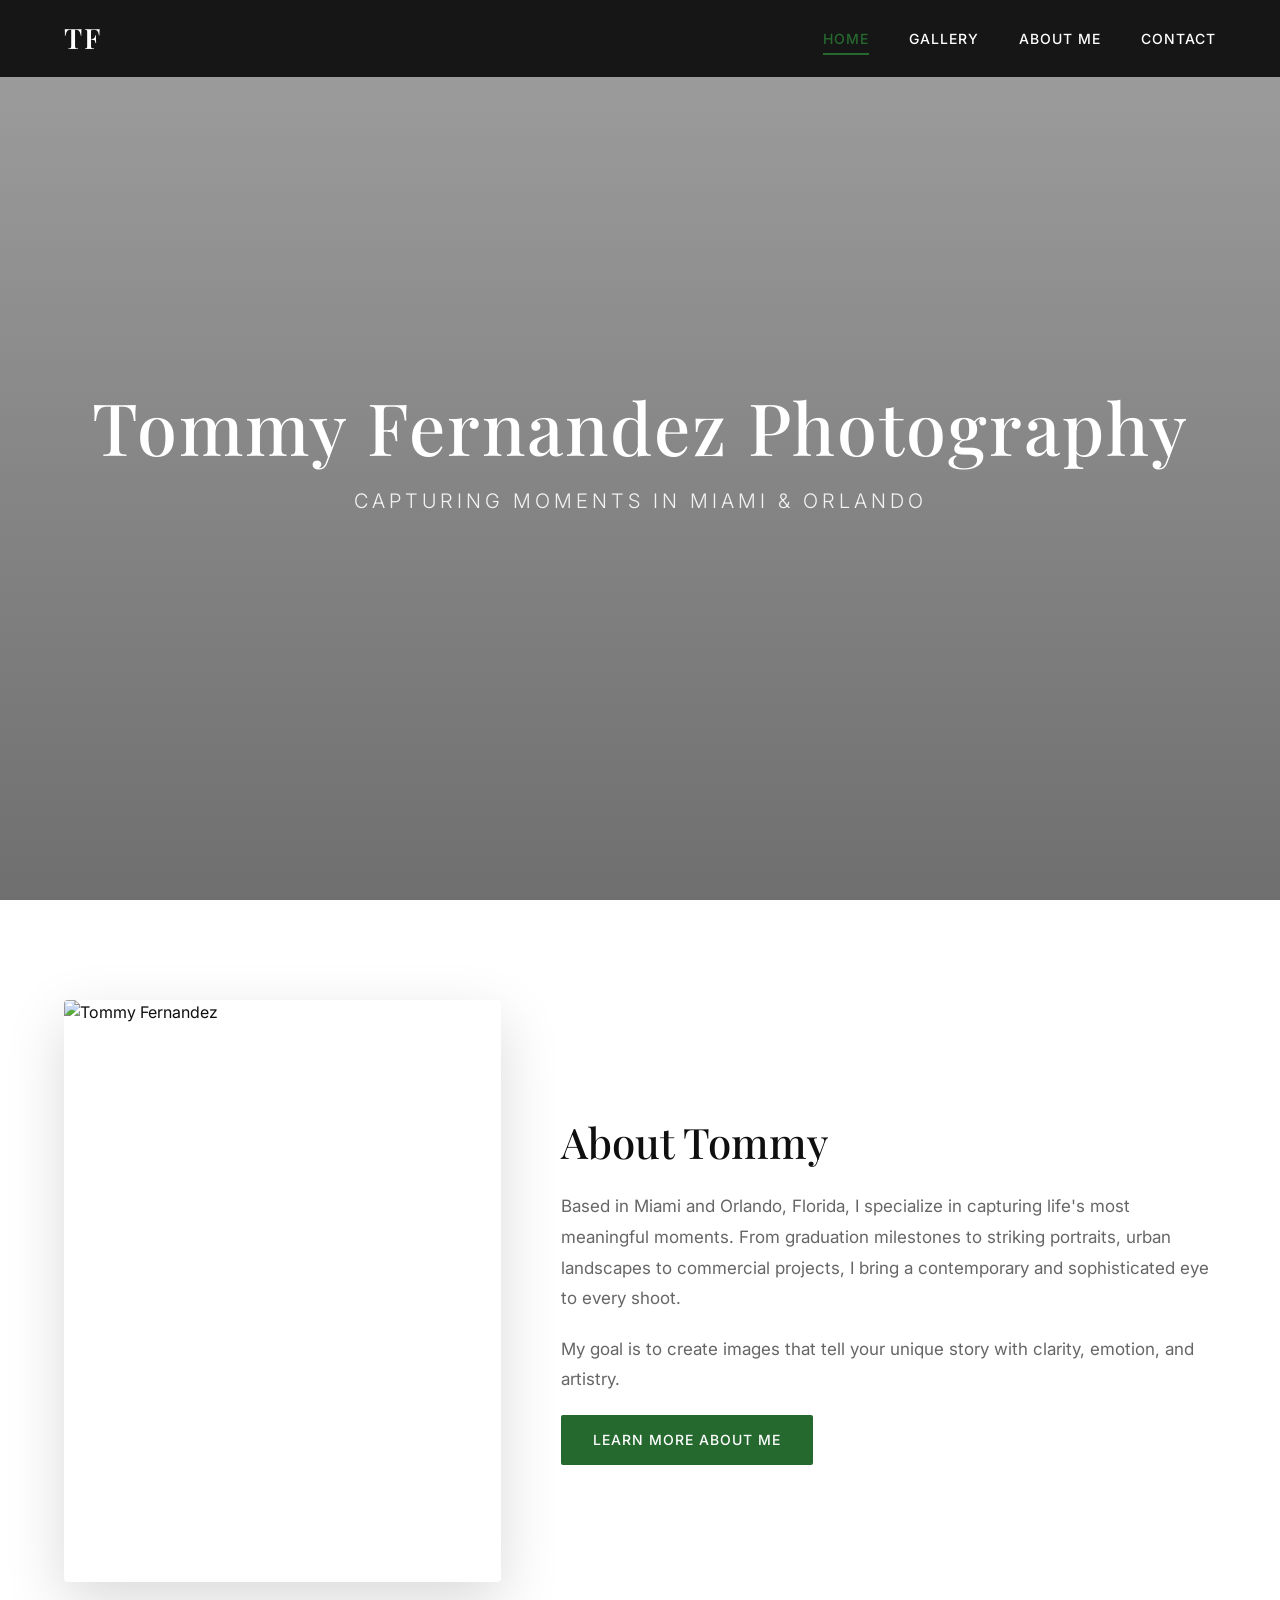
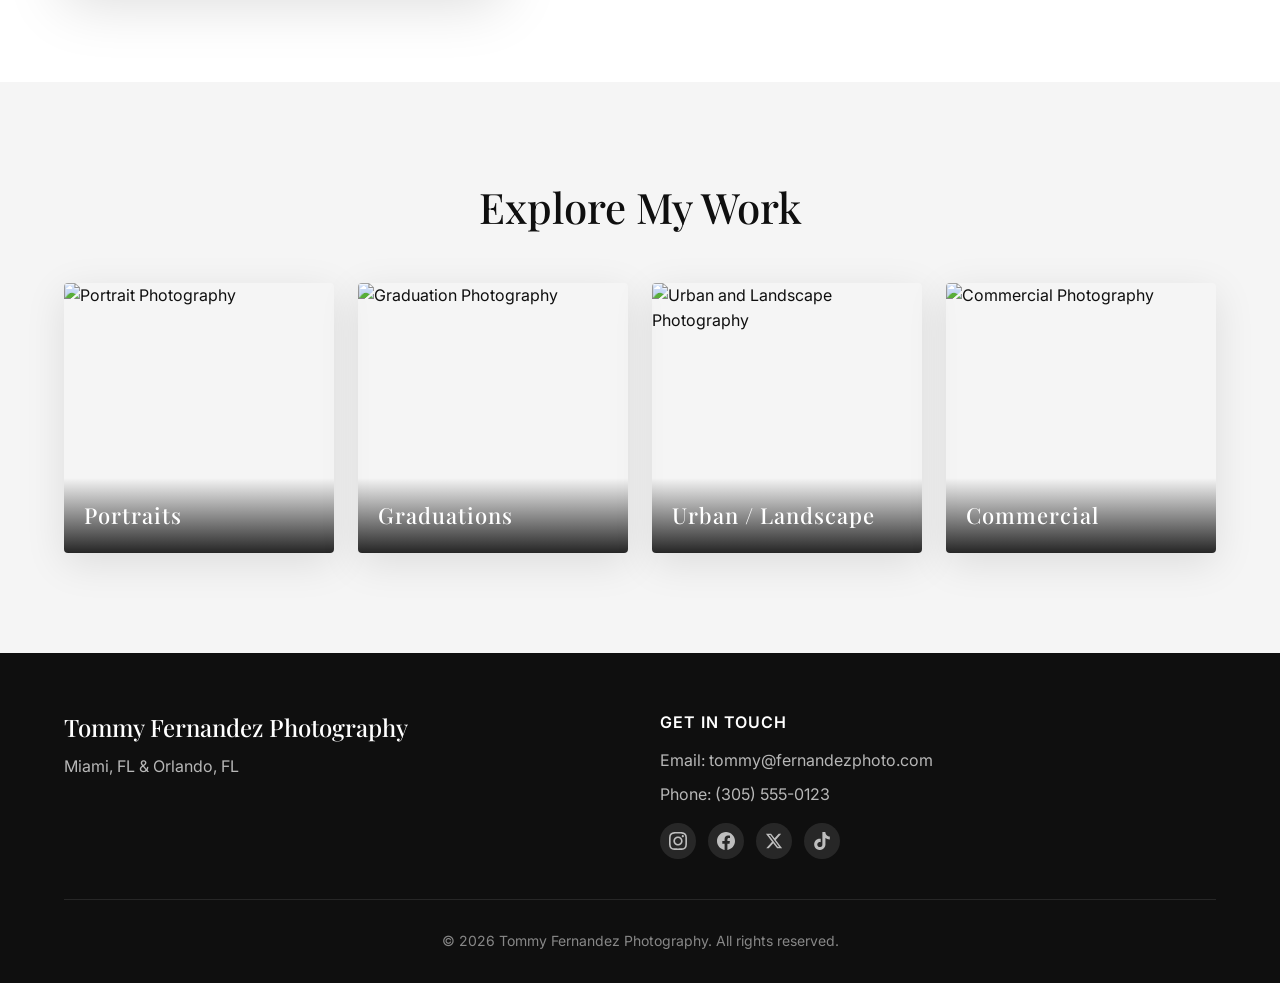
==== index.html @ 4f3be9f7 "Inital repo commit" ====
<!DOCTYPE html>
<html lang="en">
<head>
    <meta charset="UTF-8">
    <meta name="viewport" content="width=device-width, initial-scale=1.0">
    <title>Tommy Fernandez Photography</title>
    <link rel="stylesheet" href="styles.css">
    <link rel="preconnect" href="https://fonts.googleapis.com">
    <link rel="preconnect" href="https://fonts.gstatic.com" crossorigin>
    <link href="https://fonts.googleapis.com/css2?family=Playfair+Display:wght@400;500;600;700&family=Inter:wght@300;400;500;600&display=swap" rel="stylesheet">
</head>
<body>
    <nav class="navbar">
        <div class="nav-container">
            <a href="index.html" class="nav-logo">TF</a>
            <button class="nav-toggle" aria-label="Toggle menu">
                <span></span>
                <span></span>
                <span></span>
            </button>
            <ul class="nav-menu">
                <li><a href="index.html" class="nav-link active">Home</a></li>
                <li><a href="gallery.html" class="nav-link">Gallery</a></li>
                <li><a href="about.html" class="nav-link">About Me</a></li>
                <li><a href="contact.html" class="nav-link">Contact</a></li>
            </ul>
        </div>
    </nav>

    <header class="hero">
        <div class="hero-overlay"></div>
        <div class="hero-content">
            <h1>Tommy Fernandez Photography</h1>
            <p class="hero-tagline">Capturing moments in Miami & Orlando</p>
        </div>
    </header>

    <section class="about-preview">
        <div class="container">
            <div class="about-preview-content">
                <div class="headshot-container">
                    <img src="images/headshot.jpg" alt="Tommy Fernandez" class="headshot">
                </div>
                <div class="about-preview-text">
                    <h2>About Tommy</h2>
                    <p>Based in Miami and Orlando, Florida, I specialize in capturing life's most meaningful moments. From graduation milestones to striking portraits, urban landscapes to commercial projects, I bring a contemporary and sophisticated eye to every shoot.</p>
                    <p>My goal is to create images that tell your unique story with clarity, emotion, and artistry.</p>
                    <a href="about.html" class="btn btn-primary">Learn More About Me</a>
                </div>
            </div>
        </div>
    </section>

    <section class="gallery-categories">
        <div class="container">
            <h2>Explore My Work</h2>
            <div class="category-grid">
                <a href="gallery.html#portraits" class="category-card">
                    <div class="category-image">
                        <img src="images/category-portraits.jpg" alt="Portrait Photography">
                    </div>
                    <div class="category-label">
                        <span>Portraits</span>
                    </div>
                </a>
                <a href="gallery.html#graduations" class="category-card">
                    <div class="category-image">
                        <img src="images/category-graduations.jpg" alt="Graduation Photography">
                    </div>
                    <div class="category-label">
                        <span>Graduations</span>
                    </div>
                </a>
                <a href="gallery.html#urban" class="category-card">
                    <div class="category-image">
                        <img src="images/category-urban.jpg" alt="Urban and Landscape Photography">
                    </div>
                    <div class="category-label">
                        <span>Urban / Landscape</span>
                    </div>
                </a>
                <a href="gallery.html#commercial" class="category-card">
                    <div class="category-image">
                        <img src="images/category-commercial.jpg" alt="Commercial Photography">
                    </div>
                    <div class="category-label">
                        <span>Commercial</span>
                    </div>
                </a>
            </div>
        </div>
    </section>

    <footer class="footer">
        <div class="container">
            <div class="footer-content">
                <div class="footer-info">
                    <h3>Tommy Fernandez Photography</h3>
                    <p>Miami, FL & Orlando, FL</p>
                </div>
                <div class="footer-contact">
                    <h4>Get in Touch</h4>
                    <p>Email: tommy@fernandezphoto.com</p>
                    <p>Phone: (305) 555-0123</p>
                    <div class="footer-social">
                        <a href="https://instagram.com" target="_blank" rel="noopener noreferrer" class="footer-social-icon" aria-label="Instagram">
                            <svg viewBox="0 0 24 24" fill="currentColor"><path d="M12 2.163c3.204 0 3.584.012 4.85.07 3.252.148 4.771 1.691 4.919 4.919.058 1.265.069 1.645.069 4.849 0 3.205-.012 3.584-.069 4.849-.149 3.225-1.664 4.771-4.919 4.919-1.266.058-1.644.07-4.85.07-3.204 0-3.584-.012-4.849-.07-3.26-.149-4.771-1.699-4.919-4.92-.058-1.265-.07-1.644-.07-4.849 0-3.204.013-3.583.07-4.849.149-3.227 1.664-4.771 4.919-4.919 1.266-.057 1.645-.069 4.849-.069zm0-2.163c-3.259 0-3.667.014-4.947.072-4.358.2-6.78 2.618-6.98 6.98-.059 1.281-.073 1.689-.073 4.948 0 3.259.014 3.668.072 4.948.2 4.358 2.618 6.78 6.98 6.98 1.281.058 1.689.072 4.948.072 3.259 0 3.668-.014 4.948-.072 4.354-.2 6.782-2.618 6.979-6.98.059-1.28.073-1.689.073-4.948 0-3.259-.014-3.667-.072-4.947-.196-4.354-2.617-6.78-6.979-6.98-1.281-.059-1.69-.073-4.949-.073zm0 5.838c-3.403 0-6.162 2.759-6.162 6.162s2.759 6.163 6.162 6.163 6.162-2.759 6.162-6.163c0-3.403-2.759-6.162-6.162-6.162zm0 10.162c-2.209 0-4-1.79-4-4 0-2.209 1.791-4 4-4s4 1.791 4 4c0 2.21-1.791 4-4 4zm6.406-11.845c-.796 0-1.441.645-1.441 1.44s.645 1.44 1.441 1.44c.795 0 1.439-.645 1.439-1.44s-.644-1.44-1.439-1.44z"/></svg>
                        </a>
                        <a href="https://facebook.com" target="_blank" rel="noopener noreferrer" class="footer-social-icon" aria-label="Facebook">
                            <svg viewBox="0 0 24 24" fill="currentColor"><path d="M24 12.073c0-6.627-5.373-12-12-12s-12 5.373-12 12c0 5.99 4.388 10.954 10.125 11.854v-8.385H7.078v-3.47h3.047V9.43c0-3.007 1.792-4.669 4.533-4.669 1.312 0 2.686.235 2.686.235v2.953H15.83c-1.491 0-1.956.925-1.956 1.874v2.25h3.328l-.532 3.47h-2.796v8.385C19.612 23.027 24 18.062 24 12.073z"/></svg>
                        </a>
                        <a href="https://x.com" target="_blank" rel="noopener noreferrer" class="footer-social-icon" aria-label="X (Twitter)">
                            <svg viewBox="0 0 24 24" fill="currentColor"><path d="M18.244 2.25h3.308l-7.227 8.26 8.502 11.24H16.17l-5.214-6.817L4.99 21.75H1.68l7.73-8.835L1.254 2.25H8.08l4.713 6.231zm-1.161 17.52h1.833L7.084 4.126H5.117z"/></svg>
                        </a>
                        <a href="https://tiktok.com" target="_blank" rel="noopener noreferrer" class="footer-social-icon" aria-label="TikTok">
                            <svg viewBox="0 0 24 24" fill="currentColor"><path d="M12.525.02c1.31-.02 2.61-.01 3.91-.02.08 1.53.63 3.09 1.75 4.17 1.12 1.11 2.7 1.62 4.24 1.79v4.03c-1.44-.05-2.89-.35-4.2-.97-.57-.26-1.1-.59-1.62-.93-.01 2.92.01 5.84-.02 8.75-.08 1.4-.54 2.79-1.35 3.94-1.31 1.92-3.58 3.17-5.91 3.21-1.43.08-2.86-.31-4.08-1.03-2.02-1.19-3.44-3.37-3.65-5.71-.02-.5-.03-1-.01-1.49.18-1.9 1.12-3.72 2.58-4.96 1.66-1.44 3.98-2.13 6.15-1.72.02 1.48-.04 2.96-.04 4.44-.99-.32-2.15-.23-3.02.37-.63.41-1.11 1.04-1.36 1.75-.21.51-.15 1.07-.14 1.61.24 1.64 1.82 3.02 3.5 2.87 1.12-.01 2.19-.66 2.77-1.61.19-.33.4-.67.41-1.06.1-1.79.06-3.57.07-5.36.01-4.03-.01-8.05.02-12.07z"/></svg>
                        </a>
                    </div>
                </div>
            </div>
            <div class="footer-bottom">
                <p>&copy; 2026 Tommy Fernandez Photography. All rights reserved.</p>
            </div>
        </div>
    </footer>

    <script>
        // Mobile menu toggle
        const navToggle = document.querySelector('.nav-toggle');
        const navMenu = document.querySelector('.nav-menu');

        navToggle.addEventListener('click', () => {
            navToggle.classList.toggle('active');
            navMenu.classList.toggle('active');
        });

        // Close menu when clicking a link
        document.querySelectorAll('.nav-link').forEach(link => {
            link.addEventListener('click', () => {
                navToggle.classList.remove('active');
                navMenu.classList.remove('active');
            });
        });
    </script>
</body>
</html>
---- styles.css ----
/* ===== CSS Variables ===== */
:root {
    --color-primary: #25692f;
    --color-secondary: #0f0f0f;
    --color-accent: #a61b1b;
    --color-white: #ffffff;
    --color-light: #f5f5f5;
    --color-gray: #666666;

    --font-heading: 'Playfair Display', Georgia, serif;
    --font-body: 'Inter', -apple-system, BlinkMacSystemFont, sans-serif;

    --transition: all 0.3s ease;
}

/* ===== Reset & Base Styles ===== */
*, *::before, *::after {
    margin: 0;
    padding: 0;
    box-sizing: border-box;
}

html {
    scroll-behavior: smooth;
}

body {
    font-family: var(--font-body);
    font-size: 16px;
    line-height: 1.6;
    color: var(--color-secondary);
    background-color: var(--color-white);
}

h1, h2, h3, h4, h5, h6 {
    font-family: var(--font-heading);
    font-weight: 500;
    line-height: 1.2;
}

a {
    text-decoration: none;
    color: inherit;
    transition: var(--transition);
}

img {
    max-width: 100%;
    height: auto;
    display: block;
}

.container {
    max-width: 1200px;
    margin: 0 auto;
    padding: 0 24px;
}

/* ===== Navigation ===== */
.navbar {
    position: fixed;
    top: 0;
    left: 0;
    right: 0;
    z-index: 1000;
    background-color: rgba(15, 15, 15, 0.95);
    backdrop-filter: blur(10px);
    padding: 16px 0;
}

.nav-container {
    max-width: 1200px;
    margin: 0 auto;
    padding: 0 24px;
    display: flex;
    justify-content: space-between;
    align-items: center;
}

.nav-logo {
    font-family: var(--font-heading);
    font-size: 28px;
    font-weight: 600;
    color: var(--color-white);
    letter-spacing: 2px;
}

.nav-logo:hover {
    color: var(--color-primary);
}

.nav-menu {
    display: flex;
    list-style: none;
    gap: 40px;
}

.nav-link {
    font-size: 14px;
    font-weight: 500;
    color: var(--color-white);
    text-transform: uppercase;
    letter-spacing: 1px;
    padding: 8px 0;
    position: relative;
}

.nav-link::after {
    content: '';
    position: absolute;
    bottom: 0;
    left: 0;
    width: 0;
    height: 2px;
    background-color: var(--color-primary);
    transition: var(--transition);
}

.nav-link:hover::after,
.nav-link.active::after {
    width: 100%;
}

.nav-link:hover,
.nav-link.active {
    color: var(--color-primary);
}

/* Mobile Menu Toggle */
.nav-toggle {
    display: none;
    flex-direction: column;
    justify-content: center;
    gap: 5px;
    width: 30px;
    height: 24px;
    background: none;
    border: none;
    cursor: pointer;
    padding: 0;
}

.nav-toggle span {
    display: block;
    width: 100%;
    height: 2px;
    background-color: var(--color-white);
    transition: var(--transition);
}

.nav-toggle.active span:nth-child(1) {
    transform: rotate(45deg) translate(5px, 5px);
}

.nav-toggle.active span:nth-child(2) {
    opacity: 0;
}

.nav-toggle.active span:nth-child(3) {
    transform: rotate(-45deg) translate(5px, -5px);
}

/* ===== Hero Section ===== */
.hero {
    position: relative;
    height: 100vh;
    min-height: 600px;
    display: flex;
    align-items: center;
    justify-content: center;
    background-image: url('images/hero-bg.jpg');
    background-size: cover;
    background-position: center;
    background-attachment: fixed;
}

.hero-overlay {
    position: absolute;
    top: 0;
    left: 0;
    right: 0;
    bottom: 0;
    background: linear-gradient(
        to bottom,
        rgba(15, 15, 15, 0.4) 0%,
        rgba(15, 15, 15, 0.6) 100%
    );
}

.hero-content {
    position: relative;
    z-index: 1;
    text-align: center;
    color: var(--color-white);
    padding: 0 24px;
}

.hero h1 {
    font-size: clamp(36px, 6vw, 72px);
    font-weight: 500;
    margin-bottom: 16px;
    letter-spacing: 2px;
}

.hero-tagline {
    font-size: clamp(16px, 2vw, 20px);
    font-weight: 300;
    letter-spacing: 4px;
    text-transform: uppercase;
    opacity: 0.9;
}

/* ===== About Preview Section ===== */
.about-preview {
    padding: 100px 0;
    background-color: var(--color-white);
}

.about-preview-content {
    display: grid;
    grid-template-columns: 1fr 1.5fr;
    gap: 60px;
    align-items: center;
}

.headshot-container {
    position: relative;
}

.headshot {
    width: 100%;
    aspect-ratio: 3/4;
    object-fit: cover;
    border-radius: 4px;
    box-shadow: 0 20px 60px rgba(0, 0, 0, 0.15);
}

.about-preview-text h2 {
    font-size: 42px;
    margin-bottom: 24px;
    color: var(--color-secondary);
}

.about-preview-text p {
    font-size: 17px;
    color: var(--color-gray);
    margin-bottom: 20px;
    line-height: 1.8;
}

/* ===== Gallery Categories Section ===== */
.gallery-categories {
    padding: 100px 0;
    background-color: var(--color-light);
}

.gallery-categories h2 {
    font-size: 42px;
    text-align: center;
    margin-bottom: 50px;
    color: var(--color-secondary);
}

.category-grid {
    display: grid;
    grid-template-columns: repeat(4, 1fr);
    gap: 24px;
}

.category-card {
    position: relative;
    display: block;
    overflow: hidden;
    border-radius: 4px;
    box-shadow: 0 10px 40px rgba(0, 0, 0, 0.1);
}

.category-image {
    position: relative;
    aspect-ratio: 1 / 1;
    overflow: hidden;
}

.category-image img {
    width: 100%;
    height: 100%;
    object-fit: cover;
    transition: transform 0.5s ease;
}

.category-card:hover .category-image img {
    transform: scale(1.08);
}

.category-label {
    position: absolute;
    bottom: 0;
    left: 0;
    right: 0;
    padding: 20px;
    background: linear-gradient(
        to top,
        rgba(15, 15, 15, 0.9) 0%,
        rgba(15, 15, 15, 0) 100%
    );
    transition: var(--transition);
}

.category-card:hover .category-label {
    background: linear-gradient(
        to top,
        rgba(37, 105, 47, 0.95) 0%,
        rgba(37, 105, 47, 0) 100%
    );
}

.category-label span {
    font-family: var(--font-heading);
    font-size: 22px;
    font-weight: 500;
    color: var(--color-white);
    letter-spacing: 1px;
}

/* ===== Page Header ===== */
.page-header {
    padding-top: 120px;
    padding-bottom: 60px;
    background-color: var(--color-secondary);
    text-align: center;
}

.page-header h1 {
    font-size: clamp(36px, 5vw, 56px);
    color: var(--color-white);
    letter-spacing: 2px;
}

/* ===== Gallery Page ===== */
.gallery-main {
    padding: 60px 0 100px;
    background-color: var(--color-light);
    min-height: 60vh;
}

.gallery-category-grid {
    display: grid;
    grid-template-columns: repeat(2, 1fr);
    gap: 30px;
    transition: opacity 0.3s ease, visibility 0.3s ease;
}

.gallery-category-grid.hidden {
    display: none;
}

.gallery-category-card {
    position: relative;
    display: block;
    overflow: hidden;
    border-radius: 4px;
    box-shadow: 0 10px 40px rgba(0, 0, 0, 0.1);
}

.gallery-category-card .category-image {
    aspect-ratio: 16 / 10;
}

.gallery-category-card .category-image img {
    width: 100%;
    height: 100%;
    object-fit: cover;
    transition: transform 0.5s ease;
}

.gallery-category-card:hover .category-image img {
    transform: scale(1.05);
}

.gallery-category-card .category-label {
    position: absolute;
    bottom: 0;
    left: 0;
    right: 0;
    padding: 30px;
    background: linear-gradient(
        to top,
        rgba(15, 15, 15, 0.9) 0%,
        rgba(15, 15, 15, 0) 100%
    );
    transition: var(--transition);
}

.gallery-category-card:hover .category-label {
    background: linear-gradient(
        to top,
        rgba(37, 105, 47, 0.95) 0%,
        rgba(37, 105, 47, 0) 100%
    );
}

.gallery-category-card .category-label span {
    font-size: 28px;
}

/* Back Button */
.back-btn {
    display: none;
    align-items: center;
    gap: 8px;
    margin-bottom: 30px;
    padding: 12px 24px;
    font-family: var(--font-body);
    font-size: 14px;
    font-weight: 500;
    color: var(--color-secondary);
    background-color: var(--color-white);
    border: 1px solid var(--color-gray);
    border-radius: 4px;
    cursor: pointer;
    transition: var(--transition);
}

.back-btn:hover {
    background-color: var(--color-secondary);
    color: var(--color-white);
    border-color: var(--color-secondary);
}

.back-btn.visible {
    display: inline-flex;
}

.back-arrow {
    font-size: 18px;
}

/* Gallery Display */
.gallery-display {
    display: none;
}

.gallery-display.active {
    display: block;
    animation: fadeIn 0.4s ease;
}

@keyframes fadeIn {
    from {
        opacity: 0;
        transform: translateY(10px);
    }
    to {
        opacity: 1;
        transform: translateY(0);
    }
}

.gallery-display h2 {
    font-size: 36px;
    margin-bottom: 30px;
    color: var(--color-secondary);
}

.gallery-grid {
    display: grid;
    grid-template-columns: repeat(3, 1fr);
    gap: 20px;
}

.gallery-item {
    position: relative;
    overflow: hidden;
    border-radius: 4px;
    box-shadow: 0 4px 20px rgba(0, 0, 0, 0.1);
    aspect-ratio: 1 / 1;
}

.gallery-item img {
    width: 100%;
    height: 100%;
    object-fit: cover;
    transition: transform 0.4s ease;
}

.gallery-item:hover img {
    transform: scale(1.05);
}

/* ===== Contact Page ===== */
.contact-main {
    padding: 60px 0 100px;
    background-color: var(--color-light);
}

.contact-grid {
    display: grid;
    grid-template-columns: 1fr 1fr;
    gap: 50px;
}

.contact-form-section,
.booking-form-section {
    background-color: var(--color-white);
    padding: 40px;
    border-radius: 4px;
    box-shadow: 0 10px 40px rgba(0, 0, 0, 0.08);
}

.contact-form-section h2,
.booking-form-section h2 {
    font-size: 32px;
    margin-bottom: 12px;
    color: var(--color-secondary);
}

.section-subtitle {
    font-size: 15px;
    color: var(--color-gray);
    margin-bottom: 30px;
    line-height: 1.6;
}

/* Form Styles */
.form-row {
    display: grid;
    grid-template-columns: 1fr 1fr;
    gap: 20px;
}

.form-group {
    margin-bottom: 24px;
}

.form-group label {
    display: block;
    font-size: 14px;
    font-weight: 500;
    color: var(--color-secondary);
    margin-bottom: 8px;
}

.form-group input,
.form-group textarea,
.form-group select {
    width: 100%;
    padding: 14px 16px;
    font-family: var(--font-body);
    font-size: 15px;
    color: var(--color-secondary);
    background-color: var(--color-light);
    border: 1px solid transparent;
    border-radius: 4px;
    transition: var(--transition);
}

.form-group input:focus,
.form-group textarea:focus,
.form-group select:focus {
    outline: none;
    border-color: var(--color-primary);
    background-color: var(--color-white);
}

.form-group input::placeholder,
.form-group textarea::placeholder {
    color: var(--color-gray);
}

.form-group textarea {
    resize: vertical;
    min-height: 120px;
}

.form-group select {
    cursor: pointer;
    appearance: none;
    background-image: url("data:image/svg+xml,%3Csvg xmlns='http://www.w3.org/2000/svg' width='12' height='12' viewBox='0 0 12 12'%3E%3Cpath fill='%23666666' d='M6 8L1 3h10z'/%3E%3C/svg%3E");
    background-repeat: no-repeat;
    background-position: right 16px center;
}

/* Calendar Styles */
.calendar-container {
    background-color: var(--color-light);
    border-radius: 4px;
    padding: 20px;
}

.calendar-header {
    display: flex;
    justify-content: space-between;
    align-items: center;
    margin-bottom: 20px;
}

.calendar-header h3 {
    font-size: 18px;
    font-weight: 500;
    color: var(--color-secondary);
}

.calendar-nav {
    width: 36px;
    height: 36px;
    display: flex;
    align-items: center;
    justify-content: center;
    background-color: var(--color-white);
    border: 1px solid var(--color-gray);
    border-radius: 4px;
    cursor: pointer;
    font-size: 16px;
    transition: var(--transition);
}

.calendar-nav:hover {
    background-color: var(--color-primary);
    border-color: var(--color-primary);
    color: var(--color-white);
}

.calendar-weekdays {
    display: grid;
    grid-template-columns: repeat(7, 1fr);
    gap: 4px;
    margin-bottom: 8px;
}

.calendar-weekdays span {
    text-align: center;
    font-size: 12px;
    font-weight: 600;
    color: var(--color-gray);
    text-transform: uppercase;
    padding: 8px 0;
}

.calendar-days {
    display: grid;
    grid-template-columns: repeat(7, 1fr);
    gap: 4px;
}

.calendar-day {
    aspect-ratio: 1;
    display: flex;
    align-items: center;
    justify-content: center;
    font-size: 14px;
    border-radius: 4px;
    transition: var(--transition);
}

.calendar-day.empty {
    background: transparent;
}

.calendar-day.past {
    color: #ccc;
    cursor: not-allowed;
}

.calendar-day.available {
    background-color: var(--color-white);
    cursor: pointer;
}

.calendar-day.available:hover {
    background-color: var(--color-primary);
    color: var(--color-white);
}

.calendar-day.selected {
    background-color: var(--color-primary);
    color: var(--color-white);
    font-weight: 600;
}

.selected-date-display {
    margin-top: 16px;
    font-size: 14px;
    color: var(--color-gray);
}

.selected-date-display.has-date {
    color: var(--color-primary);
    font-weight: 500;
}

/* ===== About Page ===== */
.about-main {
    padding: 80px 0 100px;
    background-color: var(--color-white);
}

.my-story {
    display: grid;
    grid-template-columns: 400px 1fr;
    gap: 60px;
    align-items: start;
}

.story-image {
    position: relative;
}

.story-image img {
    width: 100%;
    aspect-ratio: 3 / 4;
    object-fit: cover;
    border-radius: 4px;
    box-shadow: 0 20px 60px rgba(0, 0, 0, 0.15);
}

.story-content h2 {
    font-size: 42px;
    margin-bottom: 30px;
    color: var(--color-secondary);
}

.story-content p {
    font-size: 17px;
    color: var(--color-gray);
    line-height: 1.9;
    margin-bottom: 24px;
}

.story-content p:last-of-type {
    margin-bottom: 40px;
}

/* Social Links */
.social-links {
    padding-top: 30px;
    border-top: 1px solid var(--color-light);
}

.social-links h3 {
    font-size: 20px;
    margin-bottom: 20px;
    color: var(--color-secondary);
}

.social-icons {
    display: flex;
    gap: 16px;
}

.social-icon {
    width: 48px;
    height: 48px;
    display: flex;
    align-items: center;
    justify-content: center;
    background-color: var(--color-light);
    border-radius: 50%;
    color: var(--color-secondary);
    transition: var(--transition);
}

.social-icon:hover {
    background-color: var(--color-primary);
    color: var(--color-white);
    transform: translateY(-3px);
}

.social-icon svg {
    width: 22px;
    height: 22px;
}

/* ===== Buttons ===== */
.btn {
    display: inline-block;
    padding: 14px 32px;
    font-family: var(--font-body);
    font-size: 14px;
    font-weight: 500;
    text-transform: uppercase;
    letter-spacing: 1px;
    border: none;
    border-radius: 2px;
    cursor: pointer;
    transition: var(--transition);
}

.btn-primary {
    background-color: var(--color-primary);
    color: var(--color-white);
}

.btn-primary:hover {
    background-color: #1e5526;
    transform: translateY(-2px);
    box-shadow: 0 8px 24px rgba(37, 105, 47, 0.3);
}

.btn-accent {
    background-color: var(--color-accent);
    color: var(--color-white);
}

.btn-accent:hover {
    background-color: #8a1616;
    transform: translateY(-2px);
}

/* ===== Footer ===== */
.footer {
    background-color: var(--color-secondary);
    color: var(--color-white);
    padding: 60px 0 30px;
}

.footer-content {
    display: grid;
    grid-template-columns: 1fr 1fr;
    gap: 40px;
    padding-bottom: 40px;
    border-bottom: 1px solid rgba(255, 255, 255, 0.1);
}

.footer-info h3 {
    font-size: 24px;
    margin-bottom: 12px;
}

.footer-info p {
    color: rgba(255, 255, 255, 0.7);
}

.footer-contact h4 {
    font-size: 16px;
    font-family: var(--font-body);
    font-weight: 600;
    text-transform: uppercase;
    letter-spacing: 1px;
    margin-bottom: 16px;
}

.footer-contact p {
    color: rgba(255, 255, 255, 0.7);
    margin-bottom: 8px;
}

.footer-social {
    display: flex;
    gap: 12px;
    margin-top: 16px;
}

.footer-social-icon {
    width: 36px;
    height: 36px;
    display: flex;
    align-items: center;
    justify-content: center;
    background-color: rgba(255, 255, 255, 0.1);
    border-radius: 50%;
    color: rgba(255, 255, 255, 0.7);
    transition: var(--transition);
}

.footer-social-icon:hover {
    background-color: var(--color-primary);
    color: var(--color-white);
    transform: translateY(-2px);
}

.footer-social-icon svg {
    width: 18px;
    height: 18px;
}

.footer-bottom {
    padding-top: 30px;
    text-align: center;
}

.footer-bottom p {
    font-size: 14px;
    color: rgba(255, 255, 255, 0.5);
}

/* ===== Responsive Design ===== */

/* Tablet and below */
@media (max-width: 768px) {
    .container {
        padding: 0 20px;
    }

    /* Mobile Navigation */
    .nav-toggle {
        display: flex;
    }

    .nav-menu {
        position: fixed;
        top: 60px;
        left: 0;
        right: 0;
        background-color: rgba(15, 15, 15, 0.98);
        flex-direction: column;
        align-items: center;
        padding: 30px 0;
        gap: 0;
        transform: translateY(-100%);
        opacity: 0;
        visibility: hidden;
        transition: all 0.3s ease;
    }

    .nav-menu.active {
        transform: translateY(0);
        opacity: 1;
        visibility: visible;
    }

    .nav-menu li {
        width: 100%;
        text-align: center;
    }

    .nav-link {
        display: block;
        padding: 16px 24px;
        font-size: 16px;
    }

    .nav-link::after {
        display: none;
    }

    /* Hero */
    .hero {
        min-height: 500px;
        background-attachment: scroll;
    }

    .hero h1 {
        font-size: 32px;
    }

    .hero-tagline {
        font-size: 14px;
        letter-spacing: 2px;
    }

    /* About Preview */
    .about-preview {
        padding: 60px 0;
    }

    .about-preview-content {
        grid-template-columns: 1fr;
        gap: 40px;
        text-align: center;
    }

    .headshot-container {
        max-width: 300px;
        margin: 0 auto;
    }

    .about-preview-text h2 {
        font-size: 32px;
    }

    .footer-content {
        grid-template-columns: 1fr;
        text-align: center;
    }

    .footer-social {
        justify-content: center;
    }

    .gallery-categories {
        padding: 60px 0;
    }

    .gallery-categories h2 {
        font-size: 32px;
        margin-bottom: 40px;
    }

    .category-grid {
        grid-template-columns: repeat(2, 1fr);
        gap: 16px;
    }

    .category-label span {
        font-size: 18px;
    }

    .page-header {
        padding-top: 100px;
        padding-bottom: 40px;
    }

    .gallery-main {
        padding: 40px 0 60px;
    }

    .gallery-category-grid {
        gap: 20px;
    }

    .gallery-category-card .category-label span {
        font-size: 22px;
    }

    .gallery-display h2 {
        font-size: 28px;
    }

    .gallery-grid {
        grid-template-columns: repeat(2, 1fr);
        gap: 16px;
    }

    .contact-main {
        padding: 40px 0 60px;
    }

    .contact-grid {
        grid-template-columns: 1fr;
        gap: 30px;
    }

    .contact-form-section,
    .booking-form-section {
        padding: 30px;
    }

    .contact-form-section h2,
    .booking-form-section h2 {
        font-size: 26px;
    }

    .form-row {
        grid-template-columns: 1fr;
        gap: 0;
    }

    .about-main {
        padding: 50px 0 60px;
    }

    .my-story {
        grid-template-columns: 1fr;
        gap: 40px;
    }

    .story-image {
        position: relative;
        top: 0;
        max-width: 350px;
        margin: 0 auto;
    }

    .story-content {
        text-align: center;
    }

    .story-content h2 {
        font-size: 32px;
    }

    .social-icons {
        justify-content: center;
    }
}

/* Mobile */
@media (max-width: 480px) {
    .container {
        padding: 0 16px;
    }

    /* Hero */
    .hero {
        min-height: 400px;
    }

    .hero h1 {
        font-size: 28px;
    }

    /* Buttons */
    .btn {
        padding: 12px 24px;
        width: 100%;
        text-align: center;
    }

    /* Category Grid */
    .category-grid {
        grid-template-columns: 1fr;
        max-width: 100%;
    }

    .category-label {
        padding: 16px;
    }

    .category-label span {
        font-size: 16px;
    }

    /* Gallery */
    .gallery-category-grid {
        grid-template-columns: 1fr;
    }

    .gallery-category-card .category-label {
        padding: 20px;
    }

    .gallery-category-card .category-label span {
        font-size: 20px;
    }

    .gallery-grid {
        grid-template-columns: 1fr;
    }

    .back-btn {
        width: 100%;
        justify-content: center;
    }

    .contact-form-section,
    .booking-form-section {
        padding: 24px;
    }

    .contact-form-section h2,
    .booking-form-section h2 {
        font-size: 24px;
    }

    .calendar-container {
        padding: 16px;
    }

    .calendar-day {
        font-size: 12px;
    }

    .calendar-weekdays span {
        font-size: 10px;
    }

    .story-image {
        max-width: 280px;
    }

    .story-content h2 {
        font-size: 28px;
    }

    .story-content p {
        font-size: 16px;
    }

    .social-icon {
        width: 44px;
        height: 44px;
    }

    .social-icon svg {
        width: 20px;
        height: 20px;
    }
}
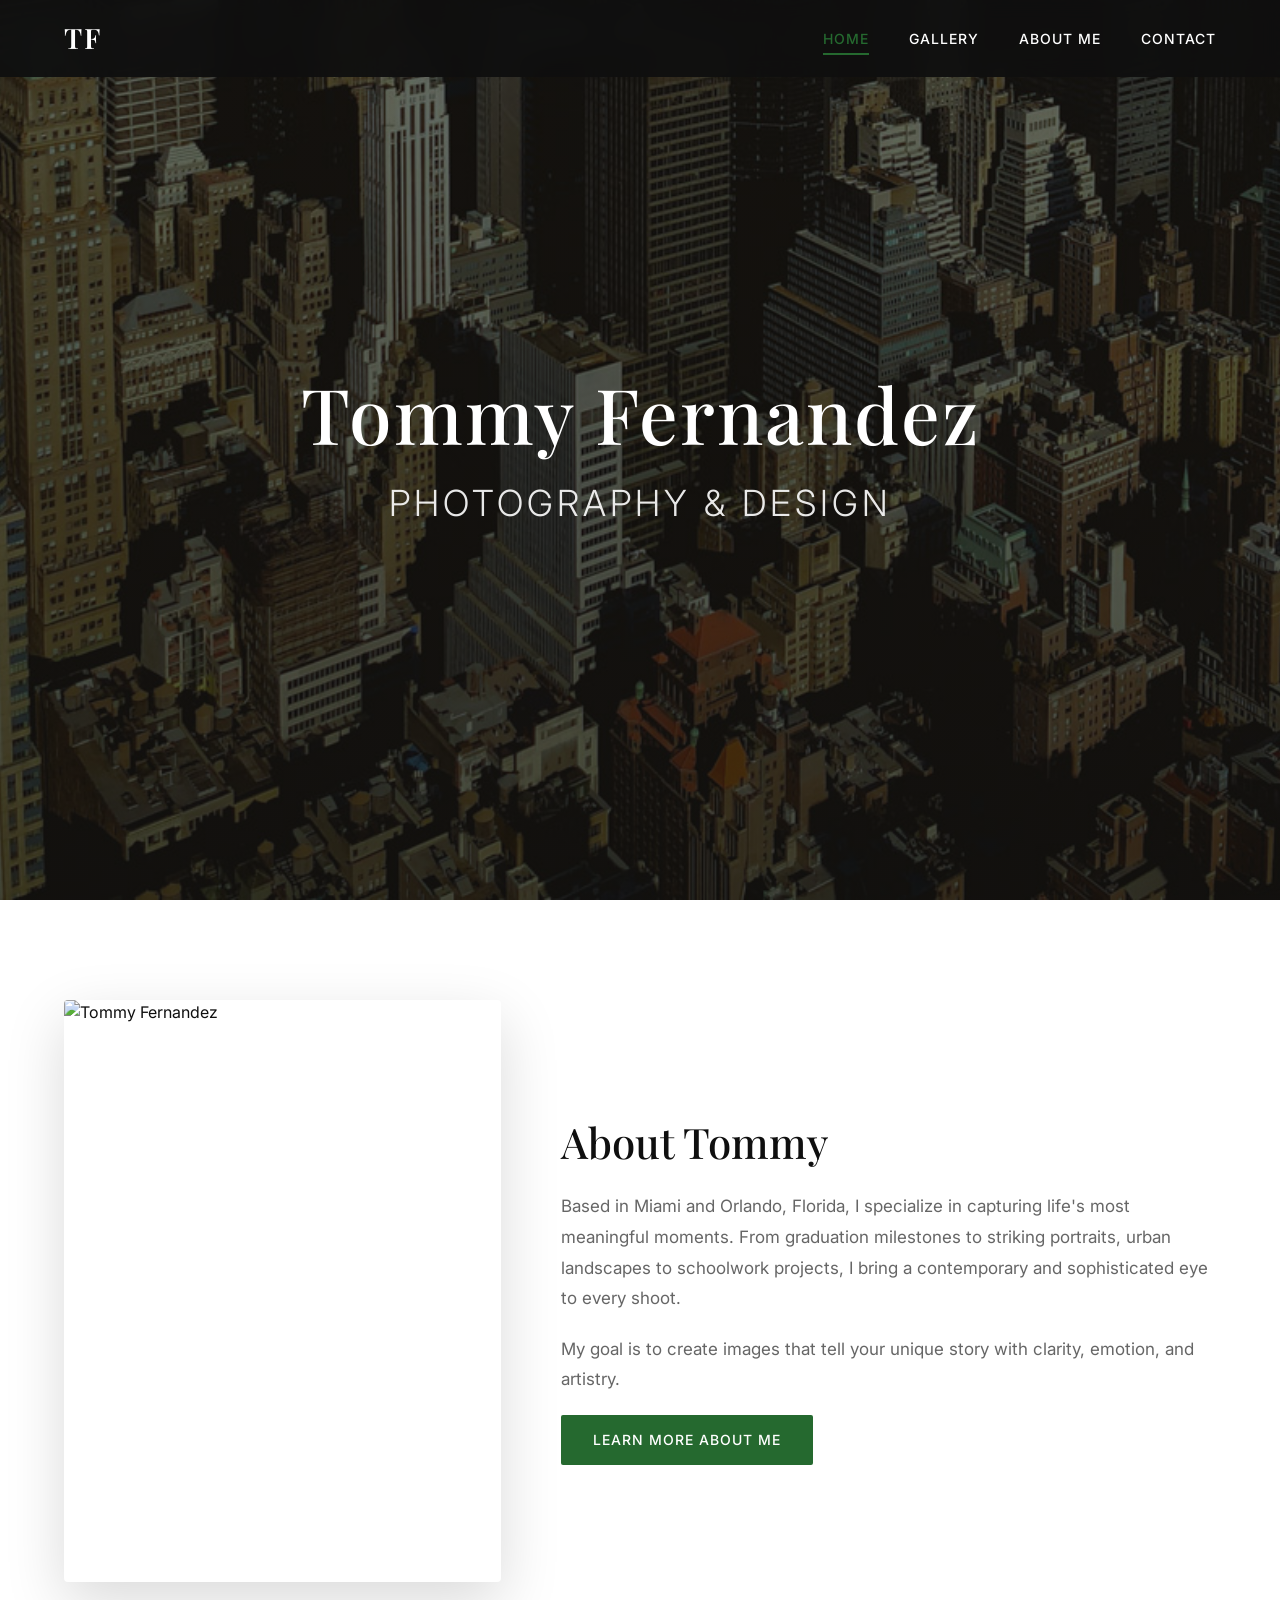
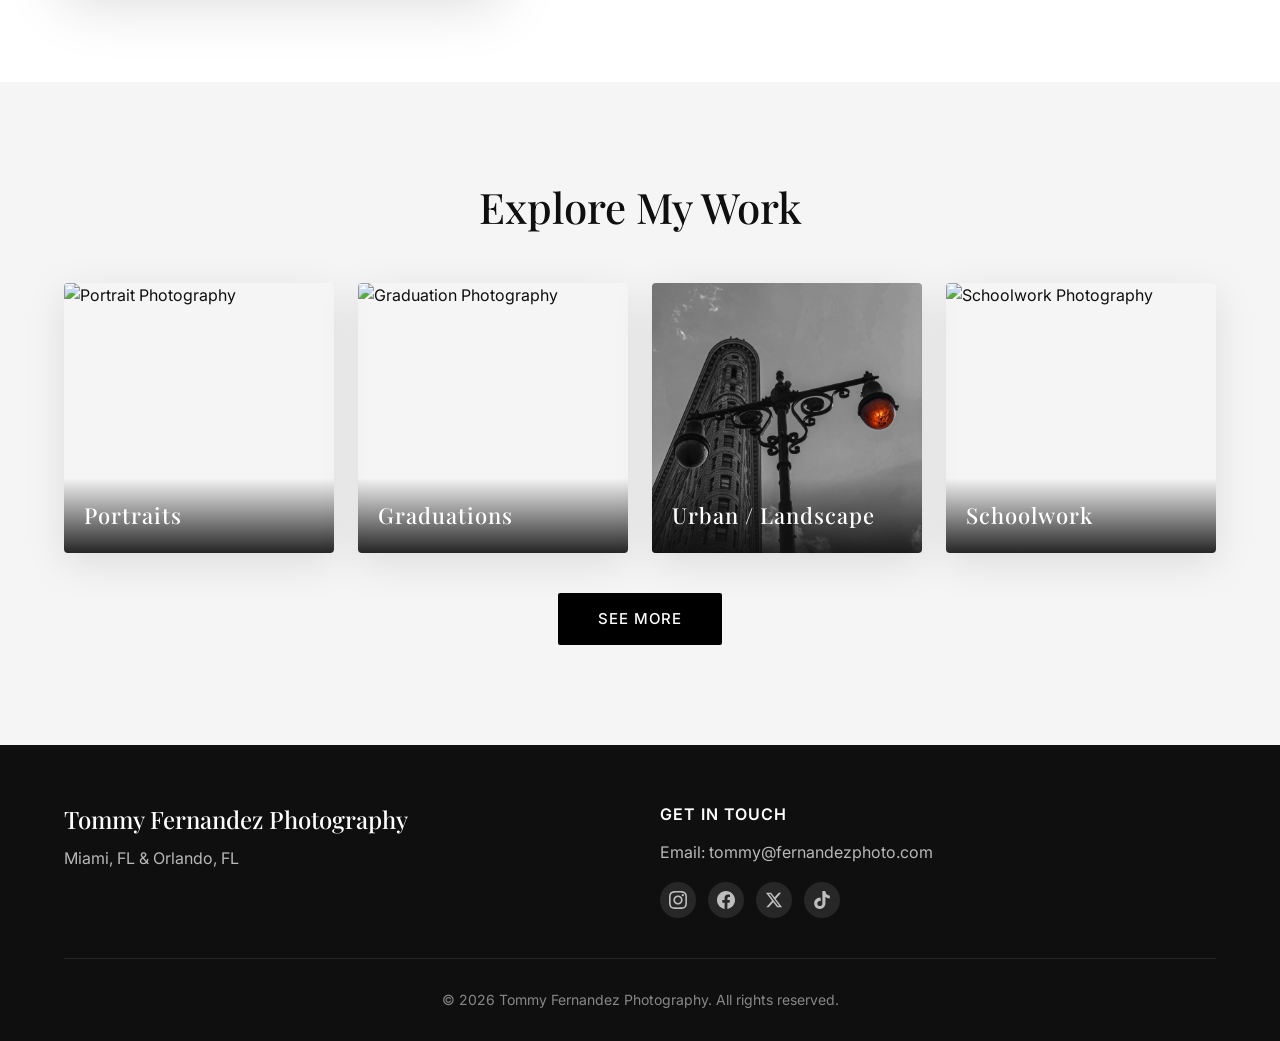
==== commit a6aa95ba: "Updated Photos for Portraits, Graduation, Hero Section, and About Me" ====
--- a/index.html
+++ b/index.html
@@ -30,8 +30,8 @@
     <header class="hero">
         <div class="hero-overlay"></div>
         <div class="hero-content">
-            <h1>Tommy Fernandez Photography</h1>
-            <p class="hero-tagline">Capturing moments in Miami & Orlando</p>
+            <h1>Tommy Fernandez</h1>
+            <p class="hero-tagline">Photography & Design</p>
         </div>
     </header>
 
@@ -43,7 +43,7 @@
                 </div>
                 <div class="about-preview-text">
                     <h2>About Tommy</h2>
-                    <p>Based in Miami and Orlando, Florida, I specialize in capturing life's most meaningful moments. From graduation milestones to striking portraits, urban landscapes to commercial projects, I bring a contemporary and sophisticated eye to every shoot.</p>
+                    <p>Based in Miami and Orlando, Florida, I specialize in capturing life's most meaningful moments. From graduation milestones to striking portraits, urban landscapes to schoolwork projects, I bring a contemporary and sophisticated eye to every shoot.</p>
                     <p>My goal is to create images that tell your unique story with clarity, emotion, and artistry.</p>
                     <a href="about.html" class="btn btn-primary">Learn More About Me</a>
                 </div>
@@ -57,7 +57,7 @@
             <div class="category-grid">
                 <a href="gallery.html#portraits" class="category-card">
                     <div class="category-image">
-                        <img src="images/category-portraits.jpg" alt="Portrait Photography">
+                        <img src="images/category-portraits.jpg" alt="Portrait Photography" style="object-position: right center;">
                     </div>
                     <div class="category-label">
                         <span>Portraits</span>
@@ -65,7 +65,7 @@
                 </a>
                 <a href="gallery.html#graduations" class="category-card">
                     <div class="category-image">
-                        <img src="images/category-graduations.jpg" alt="Graduation Photography">
+                        <img src="images/category-graduations.jpg" alt="Graduation Photography" style="object-position: center 35%;">
                     </div>
                     <div class="category-label">
                         <span>Graduations</span>
@@ -73,20 +73,23 @@
                 </a>
                 <a href="gallery.html#urban" class="category-card">
                     <div class="category-image">
-                        <img src="images/category-urban.jpg" alt="Urban and Landscape Photography">
+                        <img src="images/category-urban.jpg" alt="Urban and Landscape Photography" style="object-position: center 85%;">
                     </div>
                     <div class="category-label">
                         <span>Urban / Landscape</span>
                     </div>
                 </a>
-                <a href="gallery.html#commercial" class="category-card">
+                <a href="gallery.html#schoolwork" class="category-card">
                     <div class="category-image">
-                        <img src="images/category-commercial.jpg" alt="Commercial Photography">
+                        <img src="images/category-schoolwork.jpg" alt="Schoolwork Photography">
                     </div>
                     <div class="category-label">
-                        <span>Commercial</span>
+                        <span>Schoolwork</span>
                     </div>
                 </a>
+            </div>
+            <div style="text-align: center; margin-top: 40px;">
+                <a href="gallery.html" class="btn-see-more">See More</a>
             </div>
         </div>
     </section>
@@ -101,7 +104,6 @@
                 <div class="footer-contact">
                     <h4>Get in Touch</h4>
                     <p>Email: tommy@fernandezphoto.com</p>
-                    <p>Phone: (305) 555-0123</p>
                     <div class="footer-social">
                         <a href="https://instagram.com" target="_blank" rel="noopener noreferrer" class="footer-social-icon" aria-label="Instagram">
                             <svg viewBox="0 0 24 24" fill="currentColor"><path d="M12 2.163c3.204 0 3.584.012 4.85.07 3.252.148 4.771 1.691 4.919 4.919.058 1.265.069 1.645.069 4.849 0 3.205-.012 3.584-.069 4.849-.149 3.225-1.664 4.771-4.919 4.919-1.266.058-1.644.07-4.85.07-3.204 0-3.584-.012-4.849-.07-3.26-.149-4.771-1.699-4.919-4.92-.058-1.265-.07-1.644-.07-4.849 0-3.204.013-3.583.07-4.849.149-3.227 1.664-4.771 4.919-4.919 1.266-.057 1.645-.069 4.849-.069zm0-2.163c-3.259 0-3.667.014-4.947.072-4.358.2-6.78 2.618-6.98 6.98-.059 1.281-.073 1.689-.073 4.948 0 3.259.014 3.668.072 4.948.2 4.358 2.618 6.78 6.98 6.98 1.281.058 1.689.072 4.948.072 3.259 0 3.668-.014 4.948-.072 4.354-.2 6.782-2.618 6.979-6.98.059-1.28.073-1.689.073-4.948 0-3.259-.014-3.667-.072-4.947-.196-4.354-2.617-6.78-6.979-6.98-1.281-.059-1.69-.073-4.949-.073zm0 5.838c-3.403 0-6.162 2.759-6.162 6.162s2.759 6.163 6.162 6.163 6.162-2.759 6.162-6.163c0-3.403-2.759-6.162-6.162-6.162zm0 10.162c-2.209 0-4-1.79-4-4 0-2.209 1.791-4 4-4s4 1.791 4 4c0 2.21-1.791 4-4 4zm6.406-11.845c-.796 0-1.441.645-1.441 1.44s.645 1.44 1.441 1.44c.795 0 1.439-.645 1.439-1.44s-.644-1.44-1.439-1.44z"/></svg>
--- a/styles.css
+++ b/styles.css
@@ -168,7 +168,7 @@
     display: flex;
     align-items: center;
     justify-content: center;
-    background-image: url('images/hero-bg.jpg');
+    background-image: url('images/hero-new.jpg');
     background-size: cover;
     background-position: center;
     background-attachment: fixed;
@@ -182,8 +182,8 @@
     bottom: 0;
     background: linear-gradient(
         to bottom,
-        rgba(15, 15, 15, 0.4) 0%,
-        rgba(15, 15, 15, 0.6) 100%
+        rgba(15, 15, 15, 0.6) 0%,
+        rgba(15, 15, 15, 0.75) 100%
     );
 }
 
@@ -196,14 +196,14 @@
 }
 
 .hero h1 {
-    font-size: clamp(36px, 6vw, 72px);
+    font-size: clamp(56px, 6vw, 92px);
     font-weight: 500;
     margin-bottom: 16px;
     letter-spacing: 2px;
 }
 
 .hero-tagline {
-    font-size: clamp(16px, 2vw, 20px);
+    font-size: clamp(36px, 2vw, 40px);
     font-weight: 300;
     letter-spacing: 4px;
     text-transform: uppercase;
@@ -312,6 +312,25 @@
         rgba(37, 105, 47, 0.95) 0%,
         rgba(37, 105, 47, 0) 100%
     );
+}
+
+.btn-see-more {
+    display: inline-block;
+    background-color: #000;
+    color: #fff;
+    font-family: var(--font-body);
+    font-size: 15px;
+    font-weight: 500;
+    letter-spacing: 1px;
+    text-transform: uppercase;
+    text-decoration: none;
+    padding: 14px 40px;
+    border-radius: 2px;
+    transition: background-color 0.3s ease;
+}
+
+.btn-see-more:hover {
+    background-color: #333;
 }
 
 .category-label span {
@@ -491,6 +510,10 @@
 .contact-main {
     padding: 60px 0 100px;
     background-color: var(--color-light);
+    /* background-image: url('images/contact-bg.jpg'); */
+    background-size: cover;
+    background-position: center;
+    background-repeat: no-repeat;
 }
 
 .contact-grid {
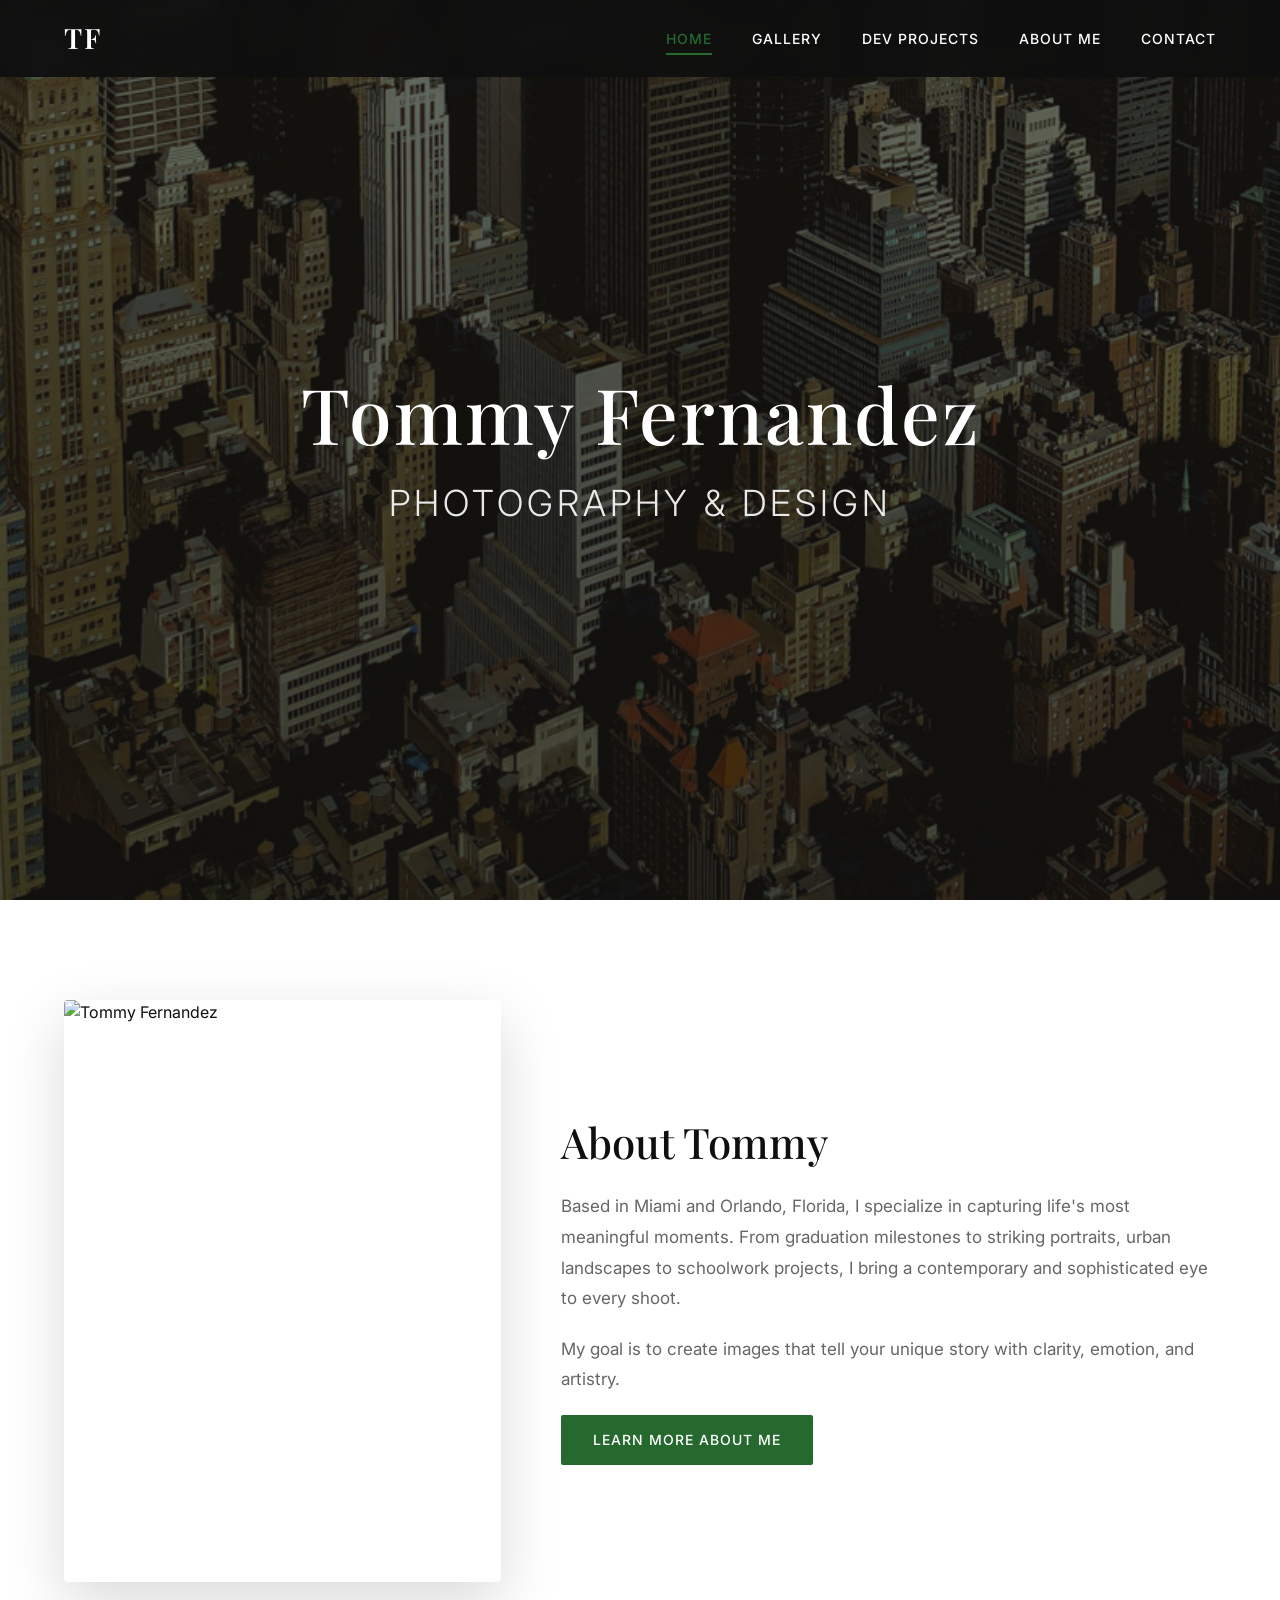
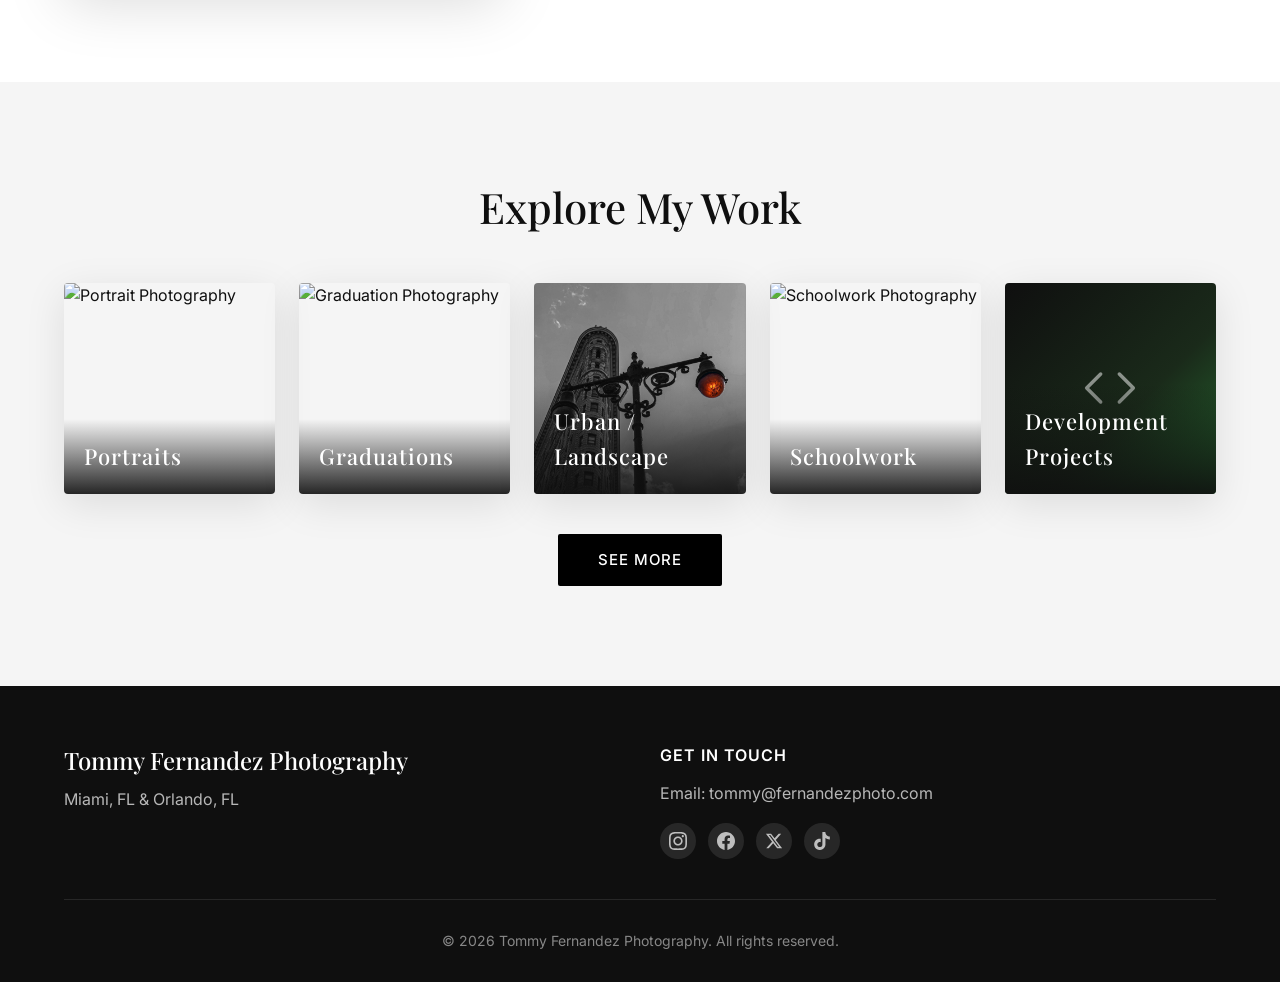
==== commit 042dcf98: "Added Dev Projects page with 2 projects Co-authored-by: Copilot <copilot@github.com>" ====
--- a/index.html
+++ b/index.html
@@ -21,6 +21,7 @@
             <ul class="nav-menu">
                 <li><a href="index.html" class="nav-link active">Home</a></li>
                 <li><a href="gallery.html" class="nav-link">Gallery</a></li>
+                <li><a href="development.html" class="nav-link">Dev Projects</a></li>
                 <li><a href="about.html" class="nav-link">About Me</a></li>
                 <li><a href="contact.html" class="nav-link">Contact</a></li>
             </ul>
@@ -87,6 +88,14 @@
                         <span>Schoolwork</span>
                     </div>
                 </a>
+                <a href="development.html" class="category-card category-card--dev">
+                    <div class="category-image category-image--dev">
+                        <svg class="dev-card-icon" viewBox="0 0 24 24" fill="none" stroke="currentColor" stroke-width="1.5" stroke-linecap="round" stroke-linejoin="round"><polyline points="16 18 22 12 16 6"/><polyline points="8 6 2 12 8 18"/></svg>
+                    </div>
+                    <div class="category-label">
+                        <span>Development Projects</span>
+                    </div>
+                </a>
             </div>
             <div style="text-align: center; margin-top: 40px;">
                 <a href="gallery.html" class="btn-see-more">See More</a>
--- a/styles.css
+++ b/styles.css
@@ -263,7 +263,7 @@
 
 .category-grid {
     display: grid;
-    grid-template-columns: repeat(4, 1fr);
+    grid-template-columns: repeat(5, 1fr);
     gap: 24px;
 }
 
@@ -339,6 +339,160 @@
     font-weight: 500;
     color: var(--color-white);
     letter-spacing: 1px;
+}
+
+/* Dev category card */
+.category-image--dev {
+    background: linear-gradient(135deg, #0f0f0f 0%, #1a2a1a 60%, #25692f 100%);
+    display: flex;
+    align-items: center;
+    justify-content: center;
+}
+
+.dev-card-icon {
+    width: 56px;
+    height: 56px;
+    color: rgba(255, 255, 255, 0.5);
+    transition: transform 0.5s ease, color 0.3s ease;
+}
+
+.category-card--dev:hover .dev-card-icon {
+    transform: scale(1.15);
+    color: rgba(255, 255, 255, 0.85);
+}
+
+/* ===== Development Projects Page ===== */
+.dev-main {
+    padding: 60px 0 100px;
+    background-color: var(--color-light);
+    min-height: 60vh;
+}
+
+.dev-project {
+    background-color: var(--color-white);
+    border-radius: 4px;
+    box-shadow: 0 4px 24px rgba(0, 0, 0, 0.07);
+    padding: 48px;
+    margin-bottom: 0;
+}
+
+.dev-project-grid {
+    display: grid;
+    grid-template-columns: 1fr 1fr;
+    gap: 48px;
+    align-items: start;
+    margin-top: 24px;
+}
+
+.dev-project-title {
+    font-size: 32px;
+    color: var(--color-secondary);
+    margin-bottom: 0;
+}
+
+.dev-screenshot {
+    border-radius: 4px;
+    overflow: hidden;
+    box-shadow: 0 8px 32px rgba(0, 0, 0, 0.12);
+    background-color: var(--color-light);
+    aspect-ratio: 16 / 10;
+}
+
+.dev-screenshot img {
+    width: 100%;
+    height: 100%;
+    object-fit: cover;
+    display: block;
+}
+
+.dev-screenshot-placeholder {
+    width: 100%;
+    height: 100%;
+    display: flex;
+    align-items: center;
+    justify-content: center;
+    background: linear-gradient(135deg, #e8e8e8, #d0d0d0);
+    color: var(--color-gray);
+    font-size: 14px;
+    font-family: var(--font-body);
+    letter-spacing: 1px;
+    text-transform: uppercase;
+    aspect-ratio: 16 / 10;
+}
+
+.dev-info {
+    display: flex;
+    flex-direction: column;
+    gap: 20px;
+}
+
+.dev-tech-stack {
+    font-size: 14px;
+    color: var(--color-secondary);
+    display: flex;
+    align-items: center;
+    gap: 10px;
+    flex-wrap: wrap;
+}
+
+.dev-tech-label {
+    display: inline-block;
+    background-color: var(--color-primary);
+    color: var(--color-white);
+    font-size: 11px;
+    font-weight: 600;
+    text-transform: uppercase;
+    letter-spacing: 1px;
+    padding: 3px 10px;
+    border-radius: 2px;
+    flex-shrink: 0;
+}
+
+.dev-description {
+    font-size: 16px;
+    color: var(--color-gray);
+    line-height: 1.8;
+}
+
+.dev-link {
+    display: inline-flex;
+    align-items: center;
+    gap: 8px;
+    padding: 12px 28px;
+    background-color: var(--color-primary);
+    color: var(--color-white);
+    font-family: var(--font-body);
+    font-size: 14px;
+    font-weight: 500;
+    letter-spacing: 1px;
+    text-transform: uppercase;
+    border-radius: 2px;
+    transition: var(--transition);
+    align-self: flex-start;
+}
+
+.dev-link:hover {
+    background-color: #1e5526;
+    transform: translateY(-2px);
+    box-shadow: 0 8px 24px rgba(37, 105, 47, 0.3);
+}
+
+.dev-link svg {
+    width: 16px;
+    height: 16px;
+}
+
+.dev-divider {
+    border: none;
+    border-top: 1px solid #e0e0e0;
+    margin: 0;
+}
+
+.dev-empty {
+    text-align: center;
+    padding: 80px 0;
+    color: var(--color-gray);
+    font-size: 17px;
 }
 
 /* ===== Page Header ===== */
@@ -1010,8 +1164,17 @@
     }
 
     .category-grid {
-        grid-template-columns: repeat(2, 1fr);
+        grid-template-columns: repeat(3, 1fr);
         gap: 16px;
+    }
+
+    .dev-project {
+        padding: 32px;
+    }
+
+    .dev-project-grid {
+        grid-template-columns: 1fr;
+        gap: 28px;
     }
 
     .category-label span {
@@ -1121,8 +1284,12 @@
 
     /* Category Grid */
     .category-grid {
-        grid-template-columns: 1fr;
+        grid-template-columns: repeat(2, 1fr);
         max-width: 100%;
+    }
+
+    .dev-project {
+        padding: 24px;
     }
 
     .category-label {
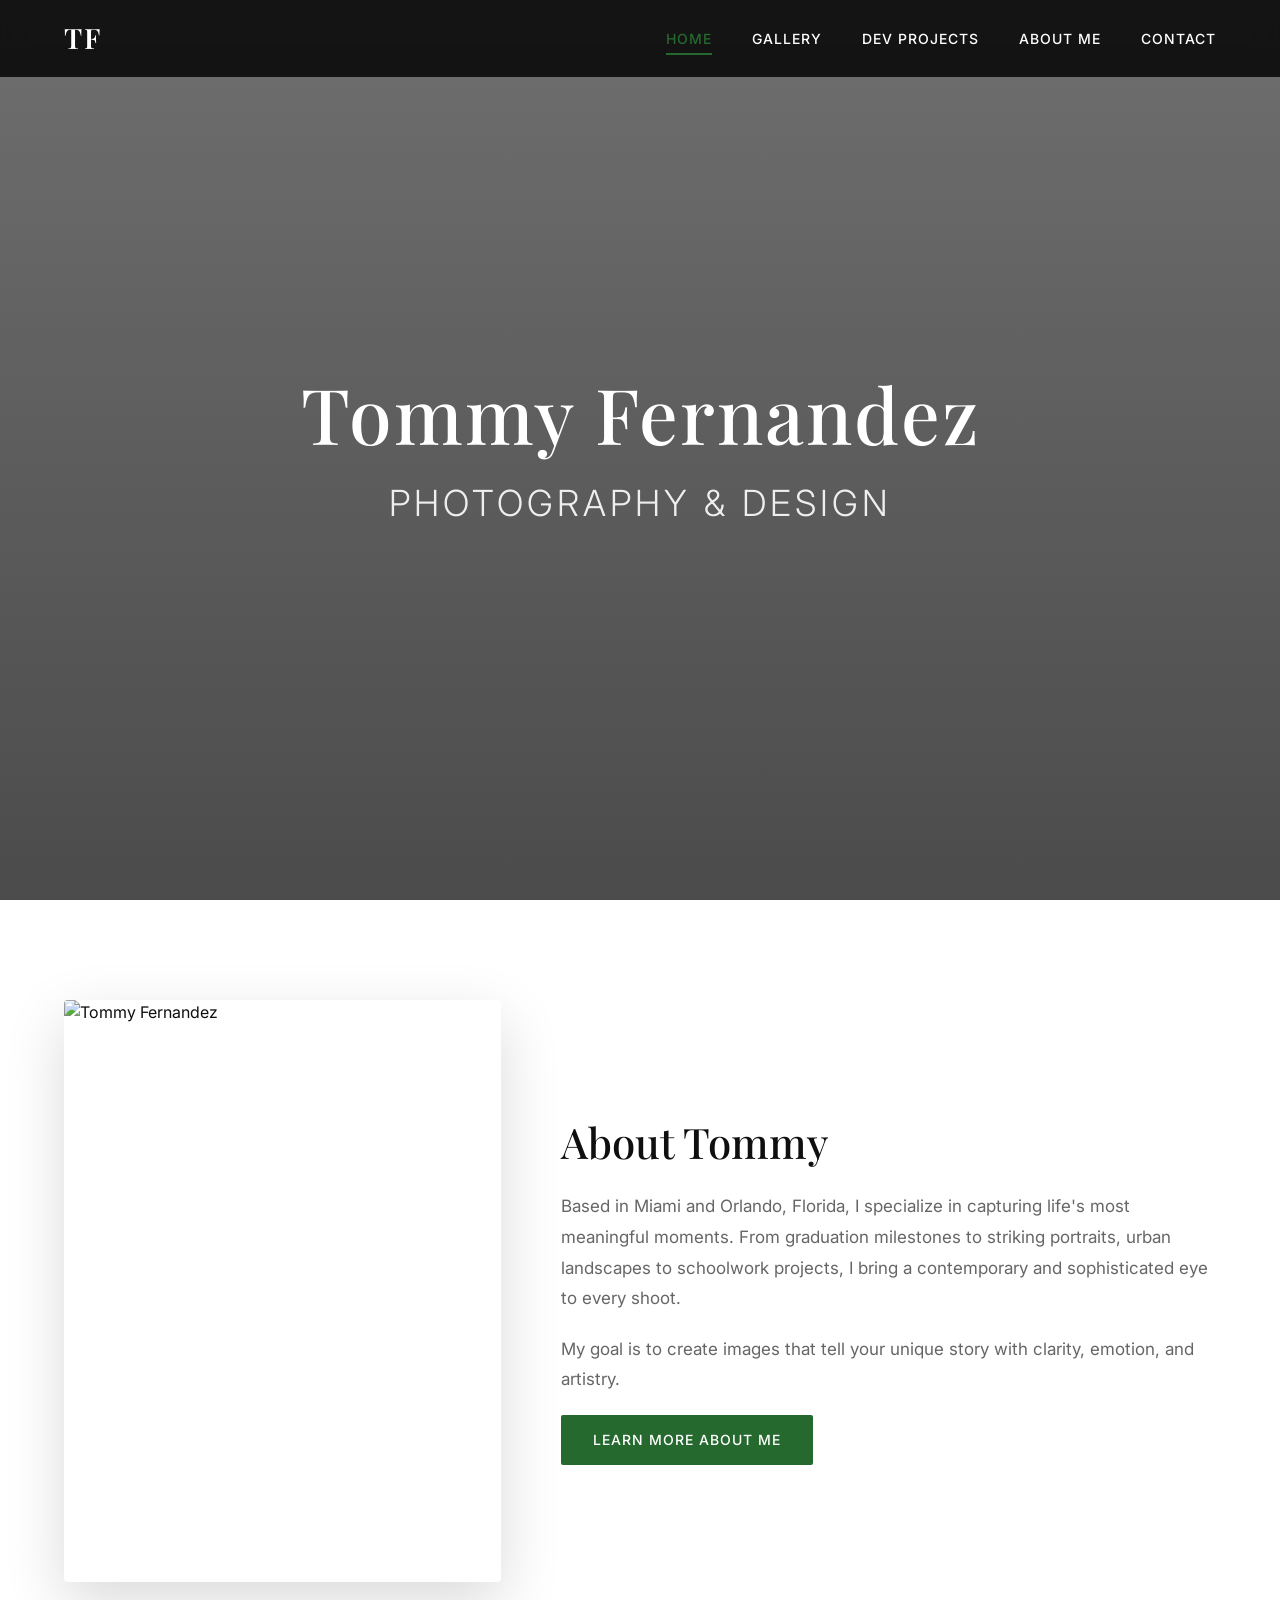
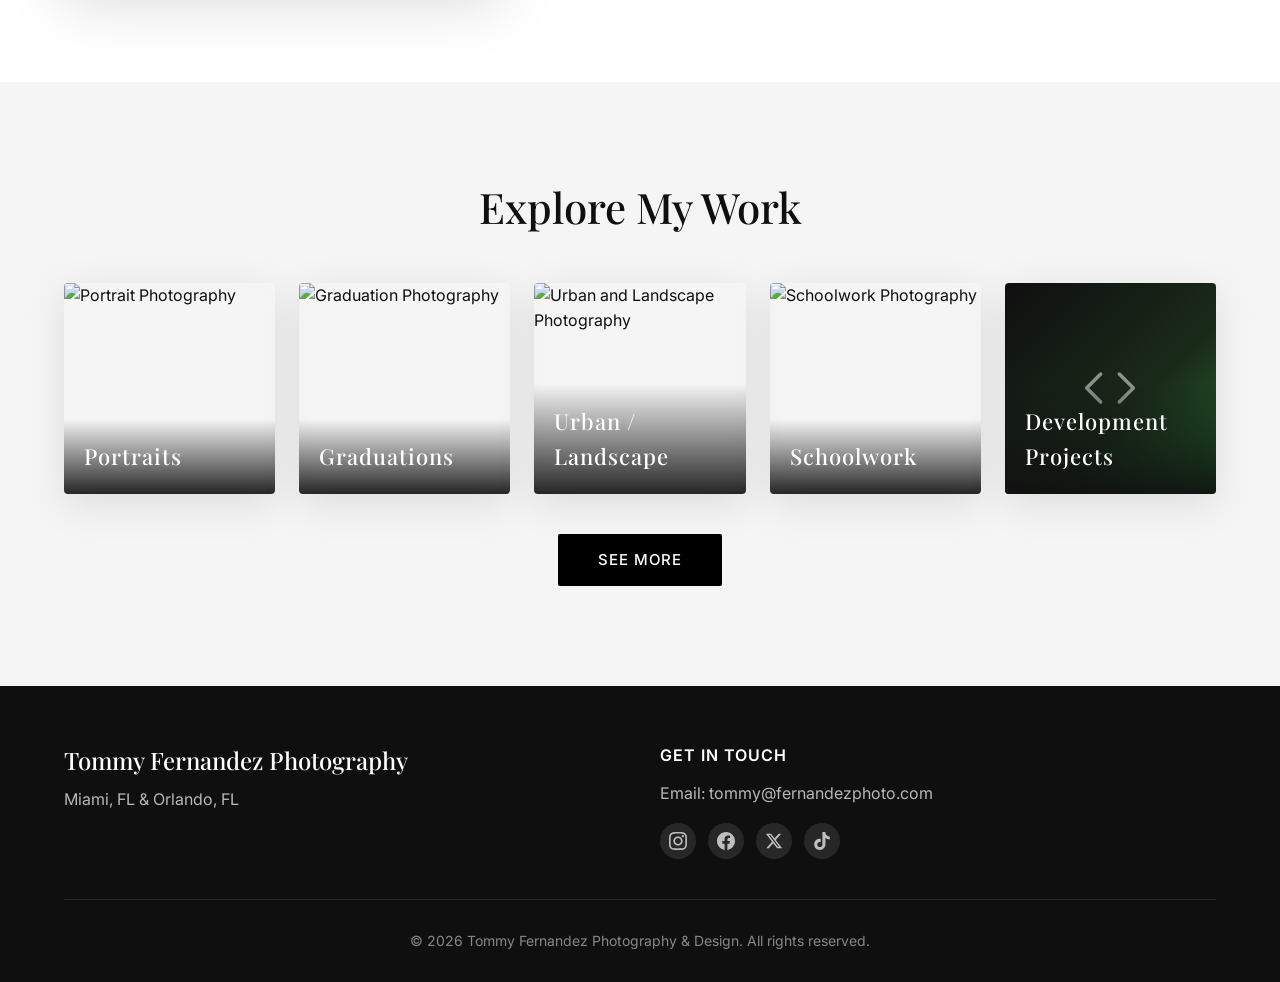
==== commit 9499bbd5: "Updated photos with Cloudinary and added Jason's Grad photos" ====
--- a/index.html
+++ b/index.html
@@ -40,7 +40,7 @@
         <div class="container">
             <div class="about-preview-content">
                 <div class="headshot-container">
-                    <img src="images/headshot.jpg" alt="Tommy Fernandez" class="headshot">
+                    <img src="https://res.cloudinary.com/hlrnyt5t/image/upload/v1787691751/headshot.jpg" alt="Tommy Fernandez" class="headshot">
                 </div>
                 <div class="about-preview-text">
                     <h2>About Tommy</h2>
@@ -58,7 +58,7 @@
             <div class="category-grid">
                 <a href="gallery.html#portraits" class="category-card">
                     <div class="category-image">
-                        <img src="images/category-portraits.jpg" alt="Portrait Photography" style="object-position: right center;">
+                        <img src="https://res.cloudinary.com/hlrnyt5t/image/upload/v1787691751/category-portraits.jpg" loading="lazy" alt="Portrait Photography" style="object-position: right center;">
                     </div>
                     <div class="category-label">
                         <span>Portraits</span>
@@ -66,7 +66,7 @@
                 </a>
                 <a href="gallery.html#graduations" class="category-card">
                     <div class="category-image">
-                        <img src="images/category-graduations.jpg" alt="Graduation Photography" style="object-position: center 35%;">
+                        <img src="https://res.cloudinary.com/hlrnyt5t/image/upload/v1787691751/category-graduations.jpg" loading="lazy" alt="Graduation Photography" style="object-position: center 35%;">
                     </div>
                     <div class="category-label">
                         <span>Graduations</span>
@@ -74,7 +74,7 @@
                 </a>
                 <a href="gallery.html#urban" class="category-card">
                     <div class="category-image">
-                        <img src="images/category-urban.jpg" alt="Urban and Landscape Photography" style="object-position: center 85%;">
+                        <img src="https://res.cloudinary.com/hlrnyt5t/image/upload/v1787691751/category-urban.jpg" loading="lazy" alt="Urban and Landscape Photography" style="object-position: center 85%;">
                     </div>
                     <div class="category-label">
                         <span>Urban / Landscape</span>
@@ -82,7 +82,7 @@
                 </a>
                 <a href="gallery.html#schoolwork" class="category-card">
                     <div class="category-image">
-                        <img src="images/category-schoolwork.jpg" alt="Schoolwork Photography">
+                        <img src="https://res.cloudinary.com/hlrnyt5t/image/upload/v1787691751/category-schoolwork.jpg" loading="lazy" alt="Schoolwork Photography">
                     </div>
                     <div class="category-label">
                         <span>Schoolwork</span>
@@ -130,7 +130,7 @@
                 </div>
             </div>
             <div class="footer-bottom">
-                <p>&copy; 2026 Tommy Fernandez Photography. All rights reserved.</p>
+                <p>&copy; 2026 Tommy Fernandez Photography & Design. All rights reserved.</p>
             </div>
         </div>
     </footer>
--- a/styles.css
+++ b/styles.css
@@ -168,7 +168,7 @@
     display: flex;
     align-items: center;
     justify-content: center;
-    background-image: url('images/hero-new.jpg');
+    background-image: url('https://res.cloudinary.com/hlrnyt5t/image/upload/v1787691751/hero-new.jpg');
     background-size: cover;
     background-position: center;
     background-attachment: fixed;
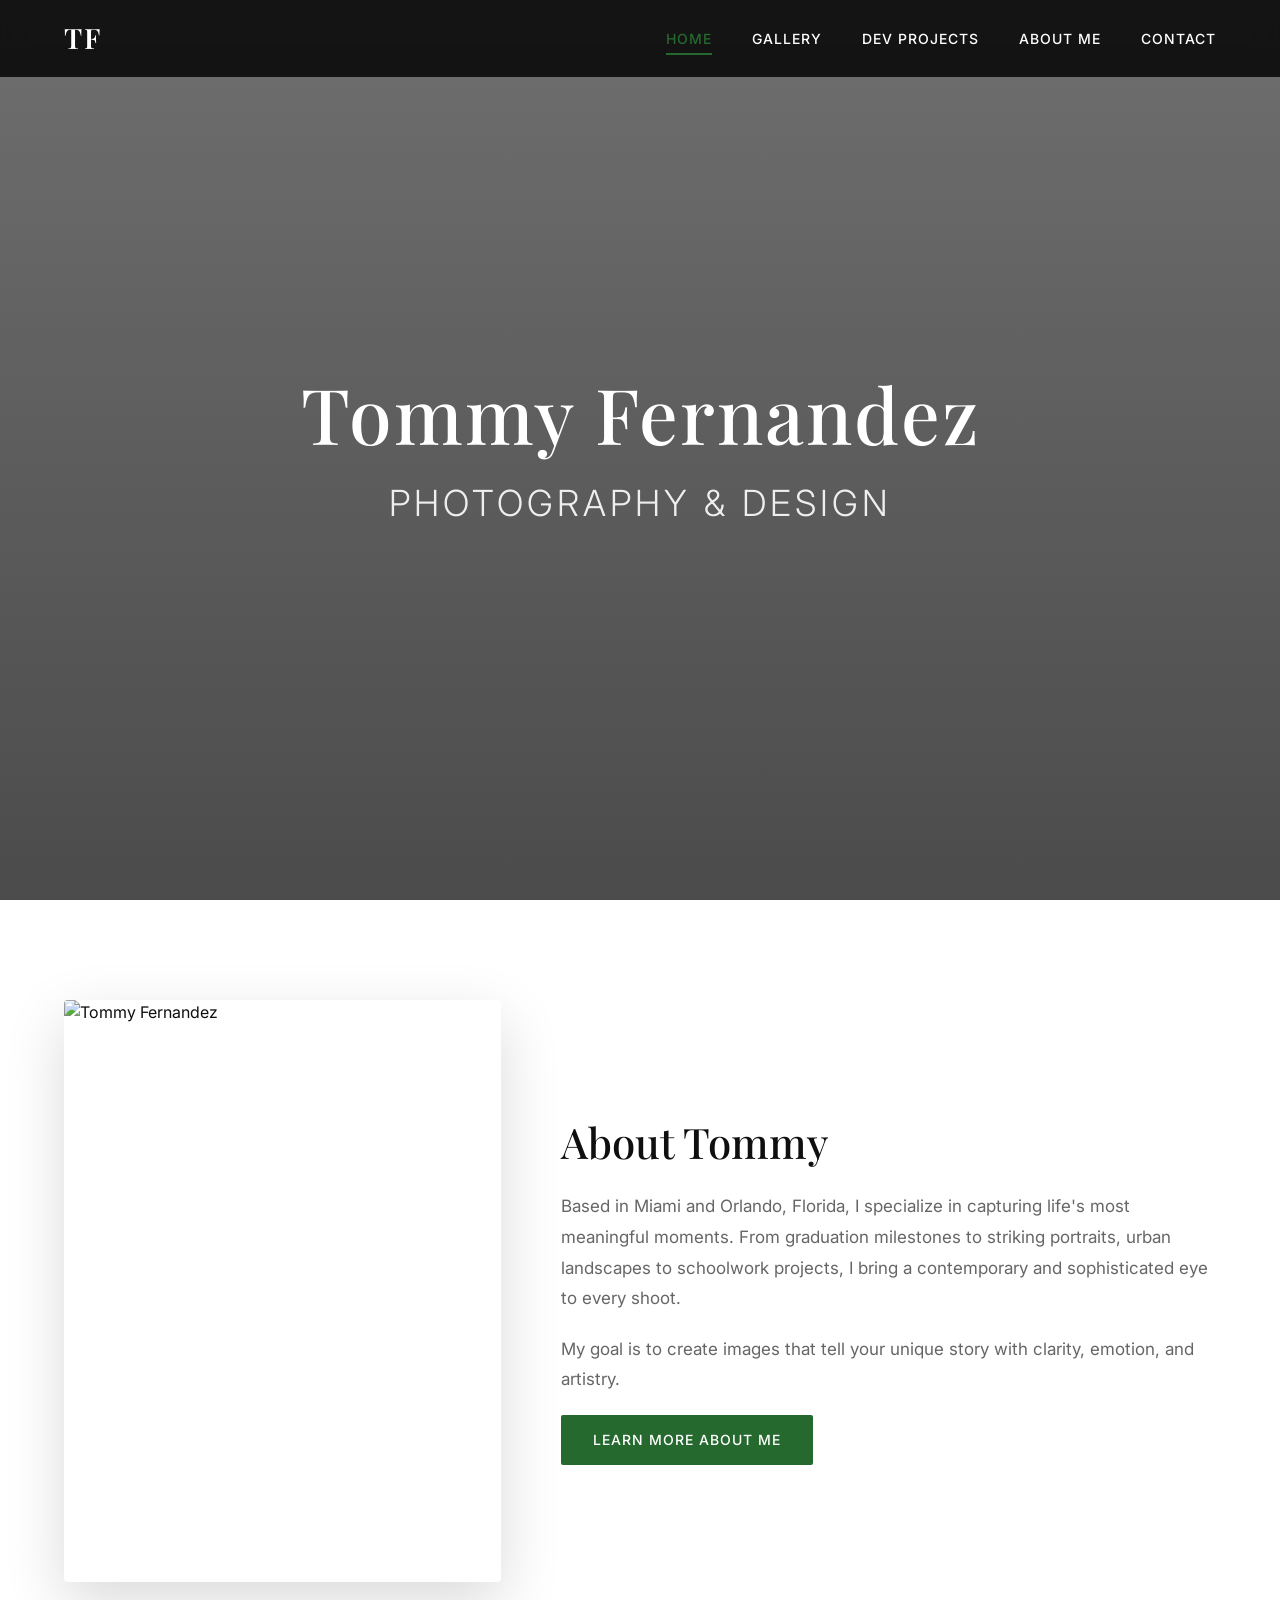
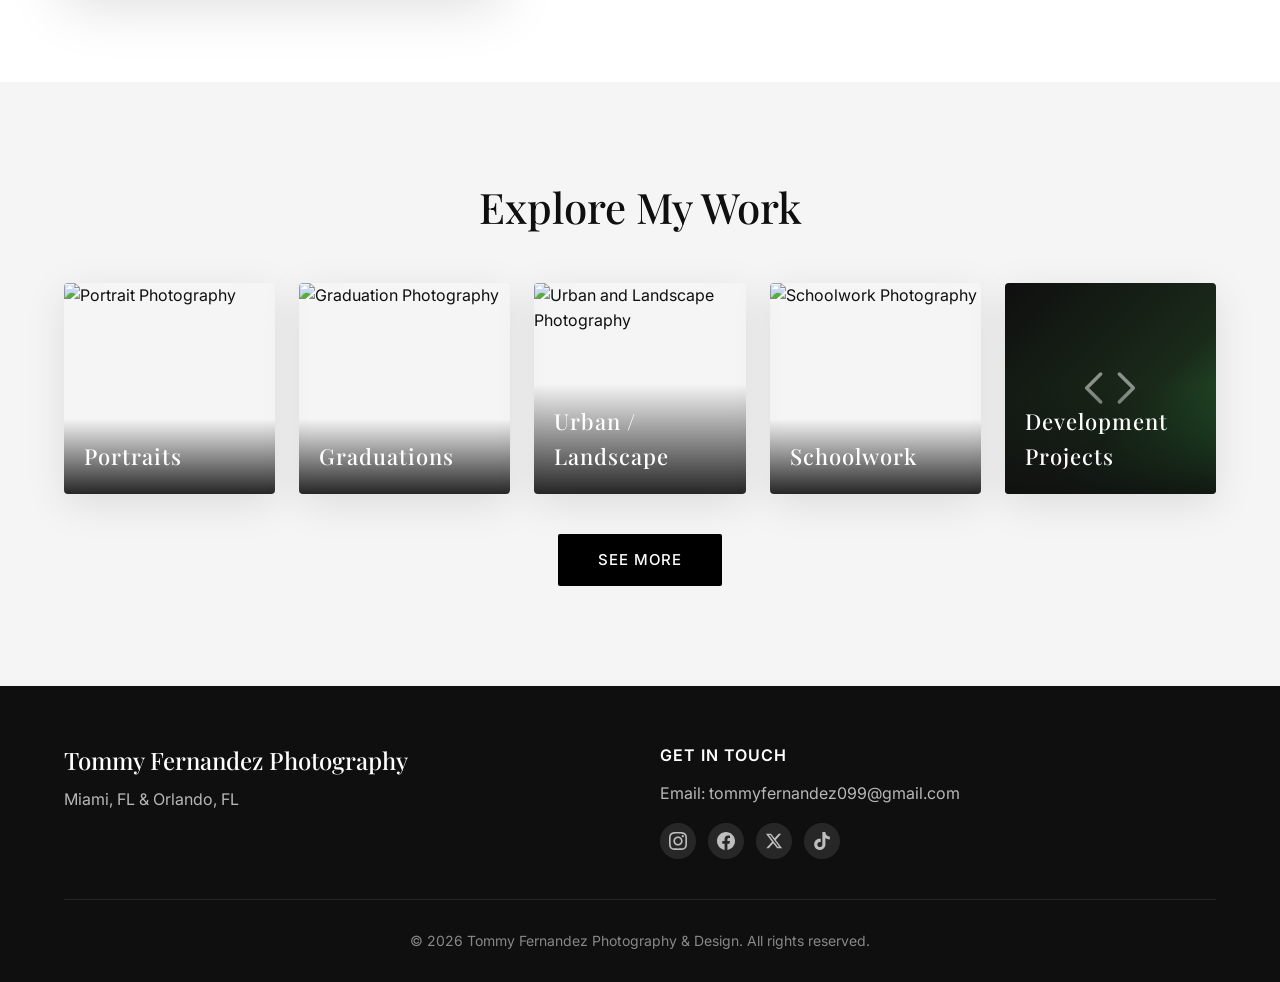
==== commit caf8ecfb: "Added Nolan's photos, updated Gallery with individual photo view, updated footer, and commented out " ====
--- a/index.html
+++ b/index.html
@@ -112,7 +112,7 @@
                 </div>
                 <div class="footer-contact">
                     <h4>Get in Touch</h4>
-                    <p>Email: tommy@fernandezphoto.com</p>
+                    <p>Email: tommyfernandez099@gmail.com</p>
                     <div class="footer-social">
                         <a href="https://instagram.com" target="_blank" rel="noopener noreferrer" class="footer-social-icon" aria-label="Instagram">
                             <svg viewBox="0 0 24 24" fill="currentColor"><path d="M12 2.163c3.204 0 3.584.012 4.85.07 3.252.148 4.771 1.691 4.919 4.919.058 1.265.069 1.645.069 4.849 0 3.205-.012 3.584-.069 4.849-.149 3.225-1.664 4.771-4.919 4.919-1.266.058-1.644.07-4.85.07-3.204 0-3.584-.012-4.849-.07-3.26-.149-4.771-1.699-4.919-4.92-.058-1.265-.07-1.644-.07-4.849 0-3.204.013-3.583.07-4.849.149-3.227 1.664-4.771 4.919-4.919 1.266-.057 1.645-.069 4.849-.069zm0-2.163c-3.259 0-3.667.014-4.947.072-4.358.2-6.78 2.618-6.98 6.98-.059 1.281-.073 1.689-.073 4.948 0 3.259.014 3.668.072 4.948.2 4.358 2.618 6.78 6.98 6.98 1.281.058 1.689.072 4.948.072 3.259 0 3.668-.014 4.948-.072 4.354-.2 6.782-2.618 6.979-6.98.059-1.28.073-1.689.073-4.948 0-3.259-.014-3.667-.072-4.947-.196-4.354-2.617-6.78-6.979-6.98-1.281-.059-1.69-.073-4.949-.073zm0 5.838c-3.403 0-6.162 2.759-6.162 6.162s2.759 6.163 6.162 6.163 6.162-2.759 6.162-6.163c0-3.403-2.759-6.162-6.162-6.162zm0 10.162c-2.209 0-4-1.79-4-4 0-2.209 1.791-4 4-4s4 1.791 4 4c0 2.21-1.791 4-4 4zm6.406-11.845c-.796 0-1.441.645-1.441 1.44s.645 1.44 1.441 1.44c.795 0 1.439-.645 1.439-1.44s-.644-1.44-1.439-1.44z"/></svg>
--- a/styles.css
+++ b/styles.css
@@ -647,6 +647,7 @@
     border-radius: 4px;
     box-shadow: 0 4px 20px rgba(0, 0, 0, 0.1);
     aspect-ratio: 1 / 1;
+    cursor: zoom-in;
 }
 
 .gallery-item img {
@@ -658,6 +659,118 @@
 
 .gallery-item:hover img {
     transform: scale(1.05);
+}
+
+/* ===== Lightbox ===== */
+.lightbox {
+    display: none;
+    position: fixed;
+    inset: 0;
+    z-index: 1000;
+    align-items: center;
+    justify-content: center;
+    background-color: rgba(15, 15, 15, 0.95);
+    opacity: 0;
+    transition: opacity 0.25s ease;
+}
+
+.lightbox.active {
+    display: flex;
+    opacity: 1;
+}
+
+.lightbox-img {
+    max-width: 90vw;
+    max-height: 85vh;
+    object-fit: contain;
+    border-radius: 4px;
+    box-shadow: 0 10px 40px rgba(0, 0, 0, 0.5);
+    transform: scale(0.96);
+    transition: transform 0.25s ease;
+}
+
+.lightbox.active .lightbox-img {
+    transform: scale(1);
+}
+
+.lightbox-close {
+    position: absolute;
+    top: 20px;
+    right: 30px;
+    background: none;
+    border: none;
+    color: var(--color-white);
+    font-size: 40px;
+    line-height: 1;
+    cursor: pointer;
+    padding: 8px;
+}
+
+.lightbox-close:hover {
+    color: var(--color-primary);
+}
+
+.lightbox-nav {
+    position: absolute;
+    top: 50%;
+    transform: translateY(-50%);
+    background: rgba(255, 255, 255, 0.1);
+    border: none;
+    color: var(--color-white);
+    font-size: 20px;
+    width: 50px;
+    height: 50px;
+    border-radius: 50%;
+    cursor: pointer;
+    display: flex;
+    align-items: center;
+    justify-content: center;
+    transition: background-color 0.2s ease;
+}
+
+.lightbox-nav:hover {
+    background-color: var(--color-primary);
+}
+
+.lightbox-prev {
+    left: 20px;
+}
+
+.lightbox-next {
+    right: 20px;
+}
+
+.lightbox-counter {
+    position: absolute;
+    bottom: 20px;
+    left: 50%;
+    transform: translateX(-50%);
+    color: var(--color-white);
+    font-family: var(--font-body);
+    font-size: 14px;
+    letter-spacing: 0.05em;
+}
+
+@media (max-width: 768px) {
+    .lightbox-nav {
+        width: 40px;
+        height: 40px;
+        font-size: 16px;
+    }
+
+    .lightbox-prev {
+        left: 10px;
+    }
+
+    .lightbox-next {
+        right: 10px;
+    }
+
+    .lightbox-close {
+        top: 10px;
+        right: 15px;
+        font-size: 32px;
+    }
 }
 
 /* ===== Contact Page ===== */
@@ -696,6 +809,36 @@
     color: var(--color-gray);
     margin-bottom: 30px;
     line-height: 1.6;
+}
+
+.construction-notice {
+    grid-column: 1 / -1;
+    background-color: var(--color-white);
+    padding: 60px 40px;
+    border-radius: 4px;
+    box-shadow: 0 10px 40px rgba(0, 0, 0, 0.08);
+    text-align: center;
+}
+
+.construction-notice h2 {
+    font-size: 32px;
+    margin-bottom: 16px;
+    color: var(--color-secondary);
+}
+
+.construction-notice p {
+    font-size: 16px;
+    color: var(--color-gray);
+    line-height: 1.6;
+}
+
+.construction-notice a {
+    color: var(--color-primary);
+    font-weight: 500;
+}
+
+.construction-notice a:hover {
+    text-decoration: underline;
 }
 
 /* Form Styles */
